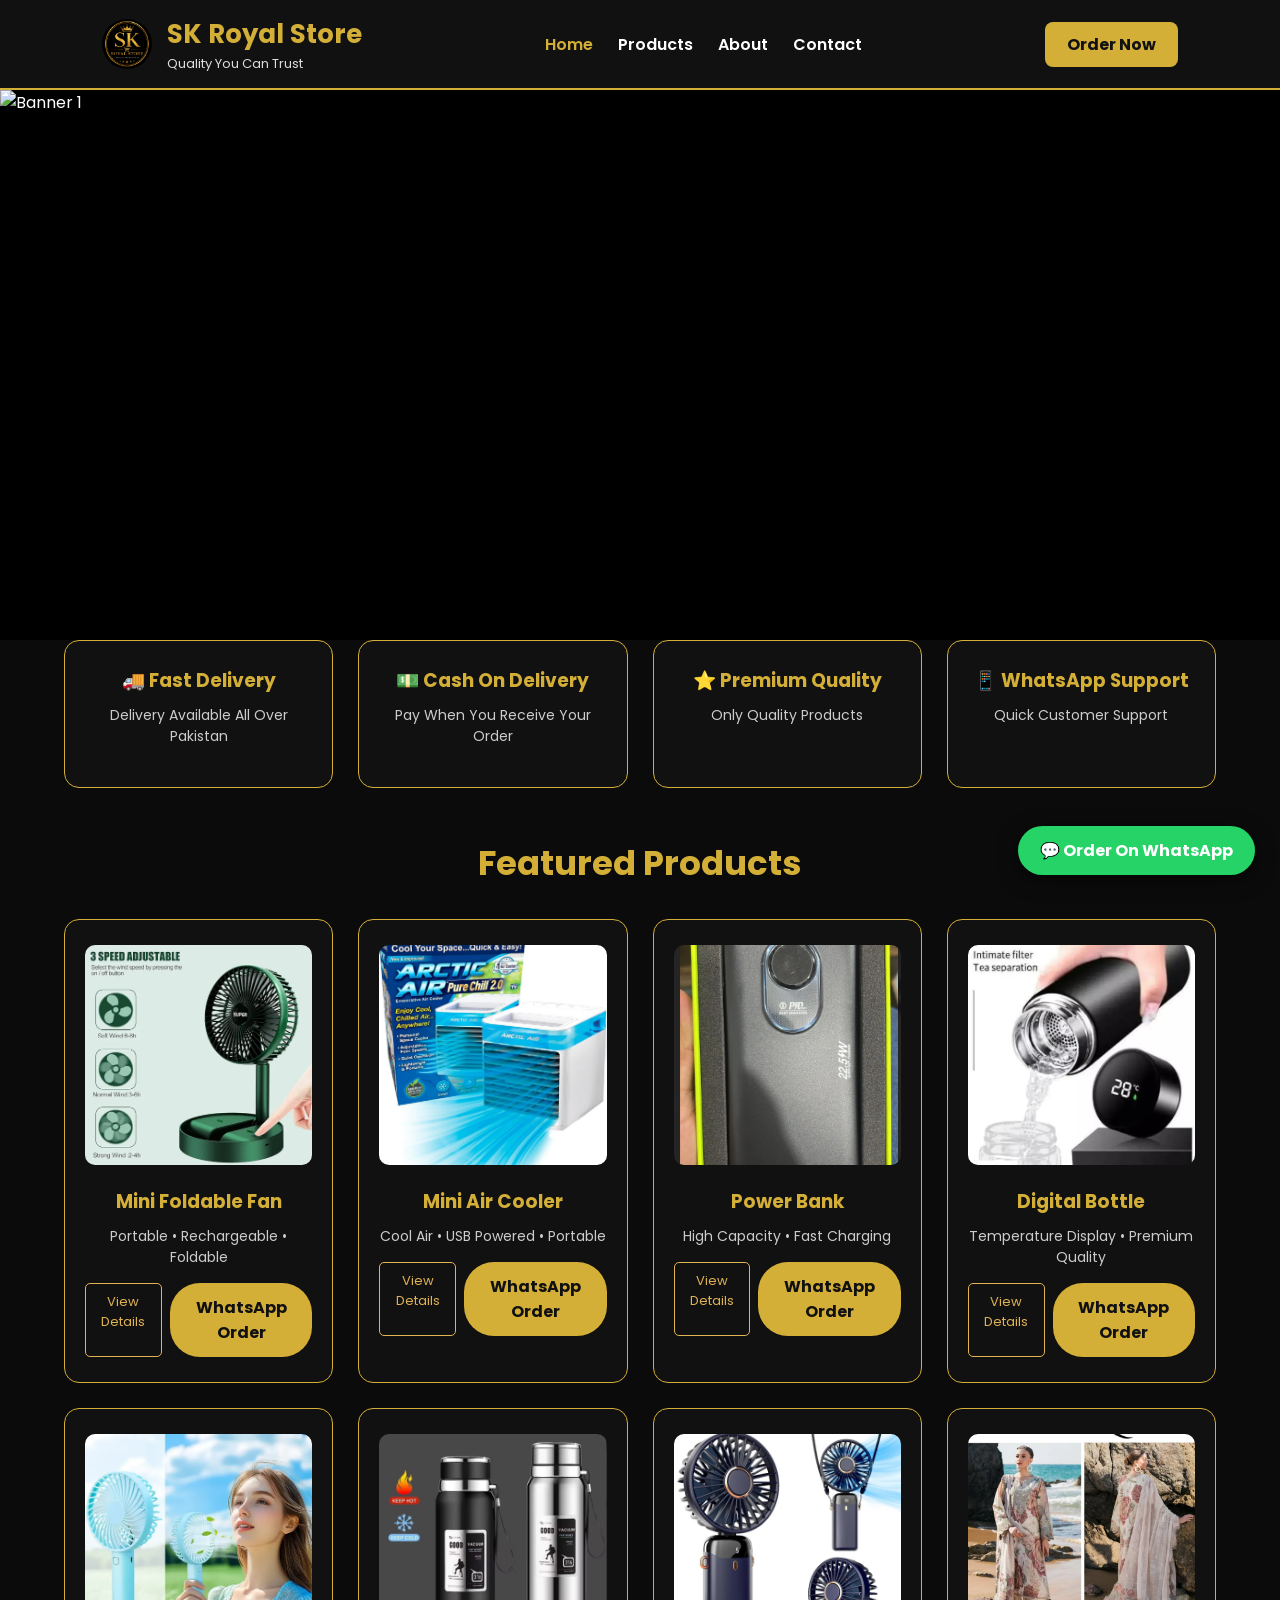
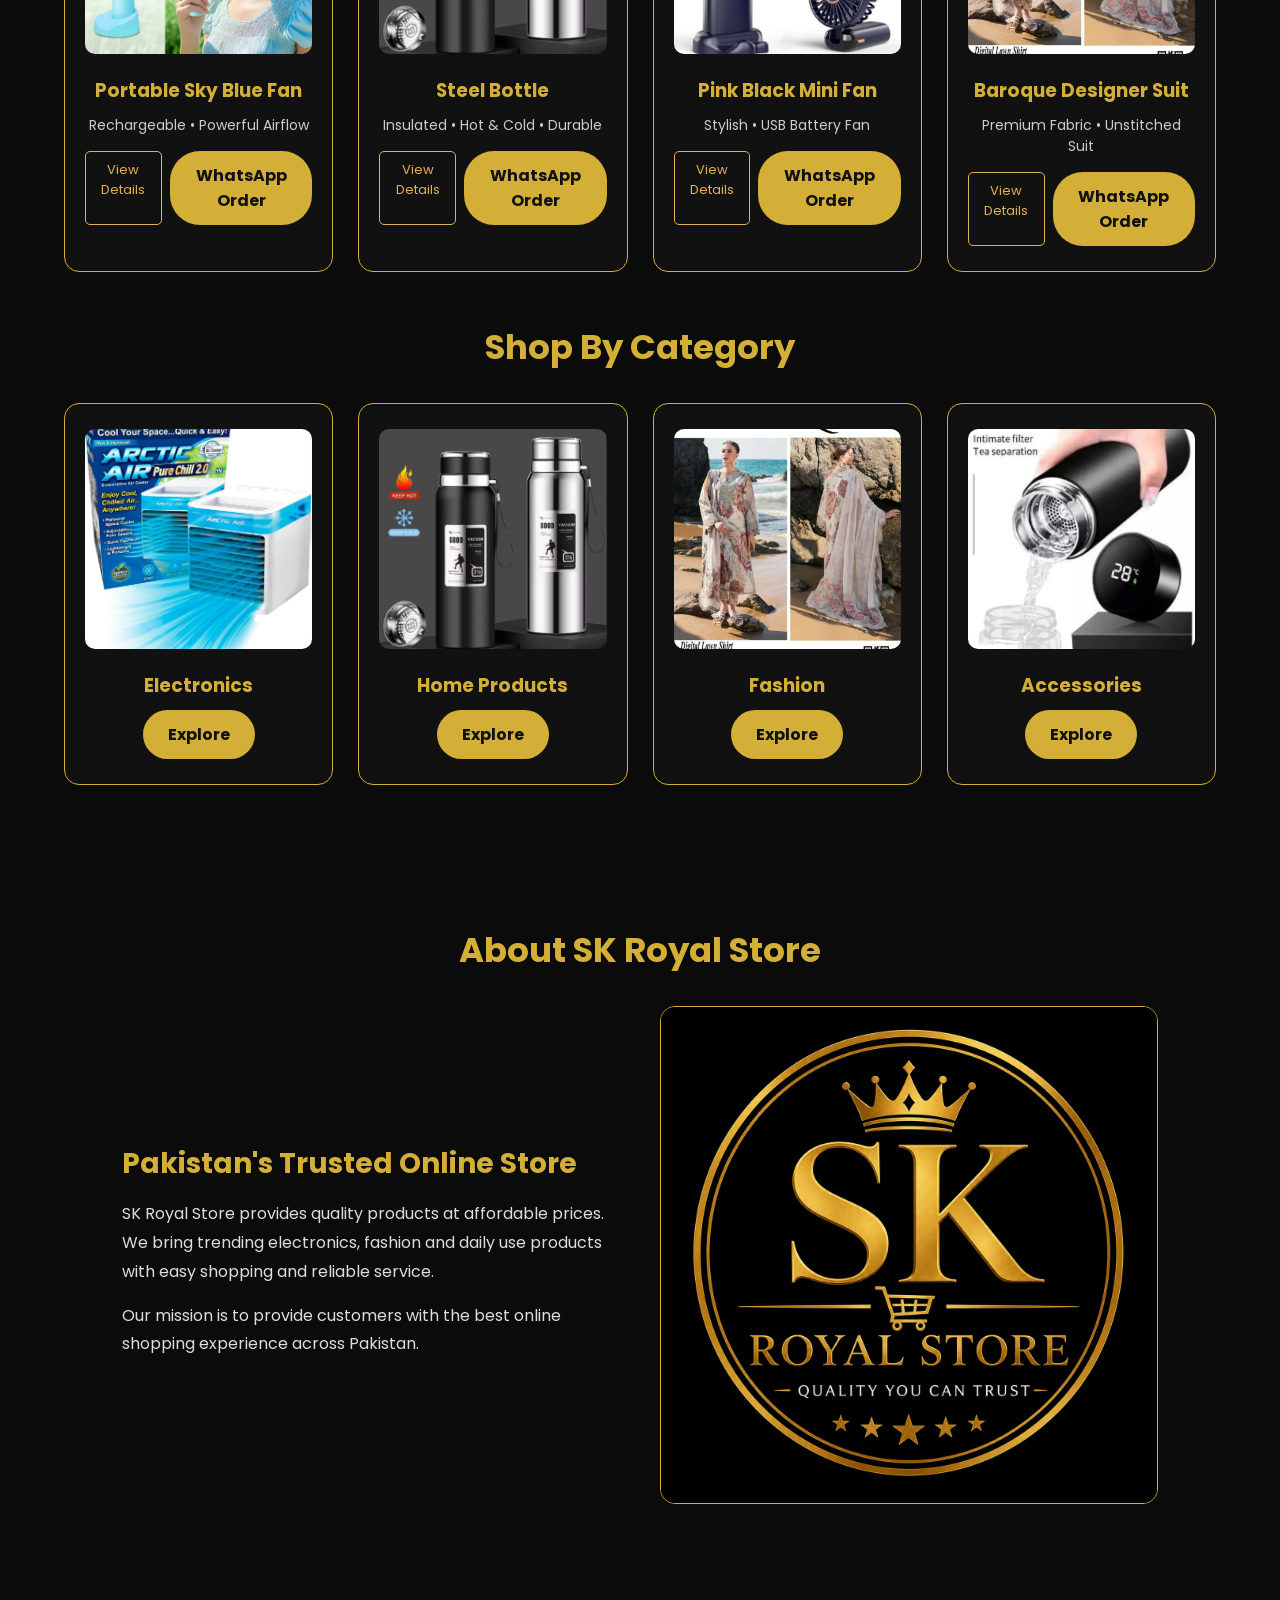
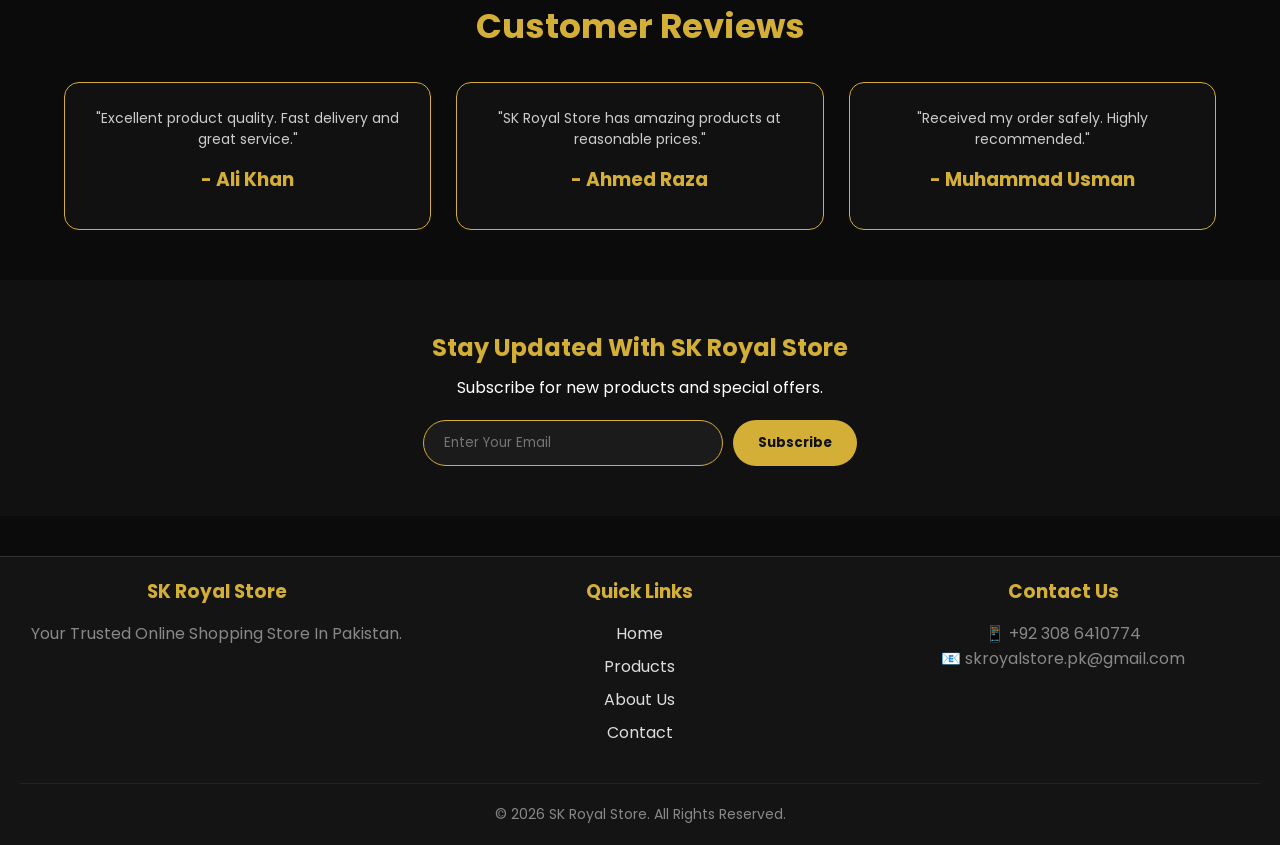
==== index.html @ 184c3d88 "Update index.html" ====
<!DOCTYPE html>
<html lang="en">
<head>
    <meta charset="UTF-8">
    <meta name="viewport" content="width=device-width, initial-scale=1.0">
    <title>SK Royal Store | Quality You Can Trust</title>
    <meta name="description" content="SK Royal Store - Premium Products in Pakistan">
    <link rel="stylesheet" href="style.css">
    <link rel="preconnect" href="https://fonts.googleapis.com">
    <link rel="preconnect" href="https://fonts.gstatic.com" crossorigin>
    <link href="https://fonts.googleapis.com/css2?family=Poppins:wght@300;400;500;600;700&display=swap" rel="stylesheet">
</head>
<body>

    <!-- HEADER -->
    <header class="header">
        <div class="logo">
            <img src="logo.png" alt="SK Royal Store Logo">
            <div>
                <h2>SK Royal Store</h2>
                <p>Quality You Can Trust</p>
            </div>
        </div>

        <nav class="navbar nav-links">
            <a href="index.html" class="active">Home</a>
            <a href="Products.html">Products</a>
            <a href="about.html">About</a>
            <a href="contact.html">Contact</a>
        </nav>

        <a href="https://wa.me/923086410774" class="order-btn" target="_blank">Order Now</a>
    </header>

    <!-- HERO SLIDER -->
    <section class="hero-slider">
        <div class="slides">
            <img src="banner1.png" class="slide active" alt="Banner 1">
            <img src="banner2.png" class="slide" alt="Banner 2">
            <img src="banner3.png" class="slide" alt="Banner 3">
            <img src="banner4.png" class="slide" alt="Banner 4">
            <img src="banner5.png" class="slide" alt="Banner 5">
        </div>
    </section>

    <!-- FEATURES -->
    <section class="features">
        <div class="feature-box">
            <h3>🚚 Fast Delivery</h3>
            <p>Delivery Available All Over Pakistan</p>
        </div>
        <div class="feature-box">
            <h3>💵 Cash On Delivery</h3>
            <p>Pay When You Receive Your Order</p>
        </div>
        <div class="feature-box">
            <h3>⭐ Premium Quality</h3>
            <p>Only Quality Products</p>
        </div>
        <div class="feature-box">
            <h3>📱 WhatsApp Support</h3>
            <p>Quick Customer Support</p>
        </div>
    </section>

    <!-- FEATURED PRODUCTS (8 PRODUCTS WITH DETAILS BUTTON) -->
    <section class="featured">
        <h2 class="section-title">Featured Products</h2>
        <div class="product-grid">
            
            <!-- Product 1 -->
            <div class="product-card">
                <img src="green-fan-1.png" alt="Mini Foldable Fan">
                <h3>Mini Foldable Fan</h3>
                <p>Portable • Rechargeable • Foldable</p>
                <div class="btn-group">
                    <a href="green-fan.html" class="detail-btn">View Details</a>
                    <a href="https://wa.me/923086410774?text=I%20want%20to%20order%20Mini%20Foldable%20Fan" class="gold-btn" target="_blank">WhatsApp Order</a>
                </div>
            </div>

            <!-- Product 2 -->
            <div class="product-card">
                <img src="aircooler-blue-1.png" alt="Mini Air Cooler">
                <h3>Mini Air Cooler</h3>
                <p>Cool Air • USB Powered • Portable</p>
                <div class="btn-group">
                    <a href="aircooler.html" class="detail-btn">View Details</a>
                    <a href="https://wa.me/923086410774?text=I%20want%20to%20order%20Mini%20Air%20Cooler" class="gold-btn" target="_blank">WhatsApp Order</a>
                </div>
            </div>

            <!-- Product 3 -->
            <div class="product-card">
                <img src="powerbank-1.png" alt="Fast Charging Power Bank">
                <h3>Power Bank</h3>
                <p>High Capacity • Fast Charging</p>
                <div class="btn-group">
                    <a href="powerbank.html" class="detail-btn">View Details</a>
                    <a href="https://wa.me/923086410774?text=I%20want%20to%20order%20Power%20Bank" class="gold-btn" target="_blank">WhatsApp Order</a>
                </div>
            </div>

            <!-- Product 4 -->
            <div class="product-card">
                <img src="digital-bottle-1.png" alt="Digital Temperature Bottle">
                <h3>Digital Bottle</h3>
                <p>Temperature Display • Premium Quality</p>
                <div class="btn-group">
                    <a href="digital-bottle.html" class="detail-btn">View Details</a>
                    <a href="https://wa.me/923086410774?text=I%20want%20to%20order%20Digital%20Bottle" class="gold-btn" target="_blank">WhatsApp Order</a>
                </div>
            </div>

            <!-- Product 5 -->
            <div class="product-card">
                <img src="sky-blue-fan-1.png" alt="Portable AC/DC Fan">
                <h3>Portable Sky Blue Fan</h3>
                <p>Rechargeable • Powerful Airflow</p>
                <div class="btn-group">
                    <a href="sky-blue-fan.html" class="detail-btn">View Details</a>
                    <a href="https://wa.me/923086410774?text=I%20want%20to%20order%20Sky%20Blue%20Fan" class="gold-btn" target="_blank">WhatsApp Order</a>
                </div>
            </div>

            <!-- Product 6 -->
            <div class="product-card">
                <img src="steel-bottle-1.png" alt="Stainless Steel Bottle">
                <h3>Steel Bottle</h3>
                <p>Insulated • Hot & Cold • Durable</p>
                <div class="btn-group">
                    <a href="steel-bottle.html" class="detail-btn">View Details</a>
                    <a href="https://wa.me/923086410774?text=I%20want%20to%20order%20Steel%20Bottle" class="gold-btn" target="_blank">WhatsApp Order</a>
                </div>
            </div>

            <!-- Product 7 -->
            <div class="product-card">
                <img src="pink-black-fan-1.png" alt="Desktop Mini Fan">
                <h3>Pink Black Mini Fan</h3>
                <p>Stylish • USB Battery Fan</p>
                <div class="btn-group">
                    <a href="pink-black-fan.html" class="detail-btn">View Details</a>
                    <a href="https://wa.me/923086410774?text=I%20want%20to%20order%20Pink%20Black%20Fan" class="gold-btn" target="_blank">WhatsApp Order</a>
                </div>
            </div>

            <!-- Product 8 -->
            <div class="product-card">
                <img src="baroque-suit-1.png" alt="Designer Ladies Suit">
                <h3>Baroque Designer Suit</h3>
                <p>Premium Fabric • Unstitched Suit</p>
                <div class="btn-group">
                    <a href="baroque-suit.html" class="detail-btn">View Details</a>
                    <a href="https://wa.me/923086410774?text=I%20want%20to%20order%20Baroque%20Suit" class="gold-btn" target="_blank">WhatsApp Order</a>
                </div>
            </div>

        </div>
    </section>

    <!-- SHOP BY CATEGORY -->
    <section class="categories">
        <h2 class="section-title">Shop By Category</h2>
        <div class="category-grid">
            <div class="category-card">
                <img src="aircooler-blue-1.png" alt="Electronics">
                <h3>Electronics</h3>
                <a href="Products.html" class="gold-btn">Explore</a>
            </div>
            <div class="category-card">
                <img src="steel-bottle-1.png" alt="Home Products">
                <h3>Home Products</h3>
                <a href="Products.html" class="gold-btn">Explore</a>
            </div>
            <div class="category-card">
                <img src="baroque-suit-1.png" alt="Fashion">
                <h3>Fashion</h3>
                <a href="Products.html" class="gold-btn">Explore</a>
            </div>
            <div class="category-card">
                <img src="digital-bottle-1.png" alt="Accessories">
                <h3>Accessories</h3>
                <a href="Products.html" class="gold-btn">Explore</a>
            </div>
        </div>
    </section>

    <!-- ABOUT SECTION WITH BANNER FIX -->
    <section class="about">
        <h2 class="section-title">About SK Royal Store</h2>
        <div class="about-content">
            <div class="about-text">
                <h3>Pakistan's Trusted Online Store</h3>
                <p>SK Royal Store provides quality products at affordable prices. We bring trending electronics, fashion and daily use products with easy shopping and reliable service.</p>
                <p>Our mission is to provide customers with the best online shopping experience across Pakistan.</p>
            </div>
            <div class="about-image">
                <img src="logo.png" alt="SK Royal Store logo">
            </div>
        </div>
    </section>

    <!-- CUSTOMER REVIEWS -->
    <section class="reviews">
        <h2 class="section-title">Customer Reviews</h2>
        <div class="review-grid">
            <div class="review-card">
                <p>"Excellent product quality. Fast delivery and great service."</p>
                <h3>- Ali Khan</h3>
            </div>
            <div class="review-card">
                <p>"SK Royal Store has amazing products at reasonable prices."</p>
                <h3>- Ahmed Raza</h3>
            </div>
            <div class="review-card">
                <p>"Received my order safely. Highly recommended."</p>
                <h3>- Muhammad Usman</h3>
            </div>
        </div>
    </section>

    <!-- NEWSLETTER -->
    <section class="newsletter">
        <h2>Stay Updated With SK Royal Store</h2>
        <p>Subscribe for new products and special offers.</p>
        <div class="subscribe-box">
            <input type="email" placeholder="Enter Your Email">
            <button class="gold-btn">Subscribe</button>
        </div>
    </section>

    <!-- FOOTER -->
    <footer class="footer">
        <div class="footer-content">
            <div>
                <h3>SK Royal Store</h3>
                <p>Your Trusted Online Shopping Store In Pakistan.</p>
            </div>
            <div>
                <h3>Quick Links</h3>
                <a href="index.html">Home</a>
                <a href="Products.html">Products</a>
                <a href="about.html">About Us</a>
                <a href="contact.html">Contact</a>
            </div>
            <div>
                <h3>Contact Us</h3>
                <p>📱 +92 308 6410774</p>
                <p>📧 skroyalstore.pk@gmail.com</p>
            </div>
        </div>
        <div class="copyright">
            <p>© 2026 SK Royal Store. All Rights Reserved.</p>
        </div>
    </footer>

    <!-- WHATSAPP BUTTON -->
    <a href="https://wa.me/923086410774" class="whatsapp-btn" target="_blank">💬 Order On WhatsApp</a>

    <script src="script.js"></script>
</body>
</html>
---- style.css ----
/* ===================================
   SK ROYAL STORE - PREMIUM BLACK & GOLD
=================================== */

* {
    margin: 0;
    padding: 0;
    box-sizing: border-box;
    font-family: 'Poppins', sans-serif;
}

html {
    scroll-behavior: smooth;
}

body {
    background: #0d0d0d;
    color: #fff;
}

/* HEADER */
.header {
    width: 100%;
    height: 90px;
    background: #111;
    display: flex;
    justify-content: space-between;
    align-items: center;
    padding: 0 8%;
    position: sticky;
    top: 0;
    z-index: 999;
    border-bottom: 2px solid #D4AF37;
}

.logo {
    display: flex;
    align-items: center;
    gap: 15px;
}

.logo img {
    width: 60px;
    height: 60px;
    border-radius: 50%;
    object-fit: cover;
}

.logo h2 {
    color: #D4AF37;
    font-size: 26px;
    margin: 0;
}

.logo p {
    color: #ddd;
    font-size: 13px;
    margin: 0;
}

.navbar {
    display: flex;
    gap: 25px;
}

.navbar a {
    color: #fff;
    text-decoration: none;
    font-weight: 600;
    transition: .3s;
}

.navbar a:hover,
.navbar a.active {
    color: #D4AF37;
}

.order-btn {
    background: #D4AF37;
    color: #111;
    text-decoration: none;
    padding: 10px 22px;
    border-radius: 8px;
    font-weight: bold;
    transition: .3s;
}

.order-btn:hover {
    background: #fff;
    transform: scale(1.05);
}

/* HERO SLIDER */
.hero-slider {
    width: 100%;
    position: relative;
    overflow: hidden;
    background: #000;
}

.slide {
    width: 100%;
    height: 550px;
    object-fit: cover;
    display: none;
    animation: fade 1s;
}

.slide.active {
    display: block;
}

@keyframes fade {
    from { opacity: 0.4; }
    to { opacity: 1; }
}

.hero-overlay {
    position: absolute;
    top: 50%;
    left: 50%;
    transform: translate(-50%, -50%);
    text-align: center;
    background: rgba(0, 0, 0, 0.65);
    padding: 30px 40px;
    border-radius: 15px;
    border: 1px solid #D4AF37;
    width: 80%;
    max-width: 700px;
}

.hero-overlay h1 {
    color: #D4AF37;
    font-size: 42px;
    margin-bottom: 5px;
}

.hero-overlay h2 {
    font-size: 24px;
    color: #fff;
}

.hero-overlay p {
    color: #ddd;
    margin: 15px 0 25px;
    font-size: 16px;
}

.hero-buttons {
    display: flex;
    gap: 15px;
    justify-content: center;
}

.dark-btn {
    background: #222;
    color: #fff;
    padding: 12px 25px;
    border-radius: 30px;
    text-decoration: none;
    font-weight: bold;
    border: 1px solid #D4AF37;
    transition: 0.3s;
}

.dark-btn:hover {
    background: #D4AF37;
    color: #111;
}

/* BUTTONS & TITLES */
.gold-btn {
    display: inline-block;
    background: #D4AF37;
    color: #111;
    padding: 12px 25px;
    border-radius: 30px;
    text-decoration: none;
    font-weight: bold;
    transition: 0.3s;
    border: none;
    cursor: pointer;
}

.gold-btn:hover {
    background: #fff;
    color: #000;
}

.section-title {
    text-align: center;
    font-size: 34px;
    margin: 50px 0 30px;
    color: #D4AF37;
}

/* GRIDS & CARDS */
.features,
.product-grid,
.category-grid,
.review-grid {
    width: 90%;
    max-width: 1200px;
    margin: 0 auto 50px;
    display: grid;
    grid-template-columns: repeat(auto-fit, minmax(240px, 1fr));
    gap: 25px;
}

.feature-box,
.product-card,
.category-card,
.review-card {
    background: #111;
    border: 1px solid #D4AF37;
    border-radius: 15px;
    padding: 25px 20px;
    text-align: center;
    transition: 0.3s;
}

.feature-box:hover,
.product-card:hover,
.category-card:hover,
.review-card:hover {
    transform: translateY(-8px);
    box-shadow: 0 0 20px rgba(212, 175, 55, 0.3);
}

.product-card img,
.category-card img {
    width: 100%;
    height: 220px;
    object-fit: cover;
    border-radius: 10px;
    margin-bottom: 15px;
}

.feature-box h3,
.product-card h3,
.category-card h3,
.review-card h3 {
    color: #D4AF37;
    margin-bottom: 10px;
}

.feature-box p,
.product-card p,
.review-card p {
    color: #ccc;
    font-size: 14px;
    margin-bottom: 15px;
}

/* ABOUT SECTION */
.about {
    padding: 40px 5%;
}

.about-content {
    display: flex;
    align-items: center;
    gap: 40px;
    flex-wrap: wrap;
    width: 90%;
    max-width: 1200px;
    margin: auto;
}

.about-text {
    flex: 1;
    min-width: 300px;
}

.about-text h3 {
    color: #D4AF37;
    font-size: 28px;
    margin-bottom: 15px;
}

.about-text p {
    color: #ddd;
    line-height: 1.8;
    margin-bottom: 15px;
}

.about-image {
    flex: 1;
    min-width: 300px;
}

.about-image img {
    width: 100%;
    border-radius: 15px;
    border: 1px solid #D4AF37;
}

/* NEWSLETTER */
.newsletter {
    text-align: center;
    padding: 50px 20px;
    background: #111;
    margin-top: 40px;
}

.newsletter h2 {
    color: #D4AF37;
    margin-bottom: 10px;
}

.subscribe-box {
    display: flex;
    justify-content: center;
    gap: 10px;
    margin-top: 20px;
    flex-wrap: wrap;
}

.subscribe-box input {
    padding: 12px 20px;
    width: 300px;
    border-radius: 30px;
    border: 1px solid #D4AF37;
    background: #1b1b1b;
    color: #fff;
    outline: none;
}

/* FOOTER */
.footer {
    background: #050505;
    color: white;
    padding: 40px 8% 20px;
    border-top: 1px solid #222;
}

.footer-content {
    display: grid;
    grid-template-columns: repeat(auto-fit, minmax(220px, 1fr));
    gap: 30px;
}

.footer h3 {
    color: #D4AF37;
    margin-bottom: 15px;
}

.footer a {
    display: block;
    color: #ddd;
    text-decoration: none;
    margin: 8px 0;
    transition: 0.3s;
}

.footer a:hover {
    color: #D4AF37;
}

.copyright {
    text-align: center;
    margin-top: 30px;
    border-top: 1px solid #222;
    padding-top: 20px;
    color: #888;
    font-size: 14px;
}

/* WHATSAPP BUTTON */
.whatsapp-btn {
    position: fixed;
    right: 25px;
    bottom: 25px;
    background: #25D366;
    color: white;
    padding: 12px 22px;
    border-radius: 50px;
    text-decoration: none;
    font-weight: bold;
    box-shadow: 0 5px 20px rgba(0,0,0,0.5);
    z-index: 1000;
    transition: 0.3s;
}

.whatsapp-btn:hover {
    transform: scale(1.05);
}

/* MOBILE RESPONSIVE */
@media(max-width: 768px) {
    .header {
        flex-direction: column;
        height: auto;
        padding: 15px;
        gap: 15px;
    }
    .slide {
        height: 350px;
    }
    .hero-overlay {
        width: 90%;
        padding: 20px;
    }
    .hero-overlay h1 {
        font-size: 28px;
    }
    .hero-overlay h2 {
        font-size: 18px;
    }
}.btn-group {
    display: flex;
    gap: 8px;
    justify-content: center;
    margin-top: 10px;
}

.detail-btn {
    background: transparent;
    color: #dfb253;
    border: 1px solid #dfb253;
    padding: 8px 12px;
    border-radius: 5px;
    font-size: 13px;
    text-decoration: none;
    transition: 0.3s;
}

.detail-btn:hover {
    background: #dfb253;
    color: #000;
}/* =========================================
   HEADER & LOGO FIX
   ========================================= */
.logo img {
    width: 50px;
    height: 50px;
    object-fit: contain;
}

/* =========================================
   PAGE BANNER
   ========================================= */
.page-title {
    background: #111;
    text-align: center;
    padding: 30px 20px;
    border-bottom: 2px solid #dfb253;
}
.page-title h1 {
    color: #dfb253;
    font-size: 28px;
    margin-bottom: 5px;
}
.page-title p {
    color: #ccc;
    font-size: 14px;
}

/* =========================================
   ABOUT PAGE DESIGN
   ========================================= */
.about-hero {
    display: flex;
    flex-wrap: wrap;
    align-items: center;
    gap: 30px;
    max-width: 1100px;
    margin: 40px auto;
    padding: 0 20px;
}
.about-hero-text {
    flex: 1;
    min-width: 280px;
}
.about-hero-text h2 {
    color: #dfb253;
    font-size: 24px;
    margin-bottom: 12px;
}
.about-hero-text p {
    color: #ddd;
    line-height: 1.6;
    margin-bottom: 10px;
    font-size: 14px;
}
.about-hero-img {
    flex: 1;
    min-width: 280px;
}
.about-hero-img img {
    width: 100%;
    border-radius: 8px;
    border: 1px solid #dfb253;
}

.our-values {
    max-width: 1100px;
    margin: 40px auto;
    padding: 0 20px;
}
.values-grid {
    display: grid;
    grid-template-columns: repeat(auto-fit, minmax(220px, 1fr));
    gap: 20px;
    margin-top: 25px;
}
.value-card {
    background: #141414;
    border: 1px solid #333;
    padding: 20px;
    border-radius: 8px;
    text-align: center;
    transition: 0.3s;
}
.value-card:hover {
    border-color: #dfb253;
    transform: translateY(-4px);
}
.value-card .icon {
    font-size: 28px;
    display: block;
    margin-bottom: 8px;
}
.value-card h3 {
    color: #dfb253;
    margin-bottom: 8px;
    font-size: 18px;
}
.value-card p {
    color: #bbb;
    font-size: 13px;
    line-height: 1.5;
}

/* =========================================
   CONTACT PAGE DESIGN
   ========================================= */
.contact-container {
    display: flex;
    flex-wrap: wrap;
    gap: 30px;
    max-width: 1100px;
    margin: 40px auto;
    padding: 0 20px;
}
.contact-info, .contact-form-card {
    flex: 1;
    min-width: 280px;
    background: #141414;
    border: 1px solid #282828;
    padding: 25px;
    border-radius: 10px;
}
.contact-info h2, .contact-form-card h2 {
    color: #dfb253;
    margin-bottom: 12px;
    font-size: 20px;
}
.contact-info > p {
    color: #aaa;
    margin-bottom: 20px;
    font-size: 13px;
}
.info-item {
    display: flex;
    align-items: center;
    gap: 15px;
    margin-bottom: 18px;
}
.info-icon {
    background: #222;
    border: 1px solid #dfb253;
    width: 40px;
    height: 40px;
    border-radius: 50%;
    display: flex;
    align-items: center;
    justify-content: center;
    font-size: 18px;
}
.info-item h4 {
    color: #fff;
    font-size: 14px;
    margin-bottom: 2px;
}
.info-item p {
    color: #bbb;
    font-size: 13px;
}

.form-group {
    margin-bottom: 15px;
}
.form-group label {
    display: block;
    color: #ddd;
    font-size: 13px;
    margin-bottom: 5px;
}
.form-group input, .form-group textarea {
    width: 100%;
    padding: 10px;
    background: #080808;
    border: 1px solid #333;
    border-radius: 5px;
    color: #fff;
    box-sizing: border-box;
}
.form-group input:focus, .form-group textarea:focus {
    outline: none;
    border-color: #dfb253;
}
.btn-block {
    width: 100%;
    padding: 10px;
    font-size: 14px;
    cursor: pointer;
    background: #dfb253;
    color: #000;
    font-weight: 600;
    border: none;
    border-radius: 5px;
}/* ==========================================
   GLOBAL & HEADER FIX
   ========================================== */
body {
    background-color: #0b0b0b;
    color: #ffffff;
    font-family: 'Poppins', sans-serif;
    margin: 0;
    padding: 0;
}

.logo img {
    max-width: 50px !important;
    height: auto;
}

/* ==========================================
   PAGE BANNER & CARDS DESIGN
   ========================================== */
.page-title {
    background: #141414;
    text-align: center;
    padding: 35px 20px;
    border-bottom: 2px solid #dfb253;
}

.page-title h1 {
    color: #dfb253 !important;
    font-size: 28px;
    margin-bottom: 8px;
}

.page-title p {
    color: #cccccc;
    font-size: 14px;
}

/* ABOUT PAGE */
.about-hero {
    display: flex;
    flex-wrap: wrap;
    align-items: center;
    gap: 30px;
    max-width: 1000px;
    margin: 40px auto;
    padding: 0 20px;
}

.about-hero-text {
    flex: 1;
    min-width: 280px;
}

.about-hero-text h2 {
    color: #dfb253;
    font-size: 24px;
}

.about-hero-img {
    flex: 1;
    min-width: 280px;
}

.about-hero-img img {
    width: 100%;
    border-radius: 8px;
    border: 1px solid #dfb253;
}

.values-grid {
    display: grid;
    grid-template-columns: repeat(auto-fit, minmax(200px, 1fr));
    gap: 20px;
    max-width: 1000px;
    margin: 40px auto;
    padding: 0 20px;
}

.value-card {
    background: #181818;
    border: 1px solid #333;
    padding: 20px;
    border-radius: 8px;
    text-align: center;
}

.value-card h3 {
    color: #dfb253;
}

/* CONTACT PAGE */
.contact-container {
    display: flex;
    flex-wrap: wrap;
    gap: 30px;
    max-width: 1000px;
    margin: 40px auto;
    padding: 0 20px;
}

.contact-info, .contact-form-card {
    flex: 1;
    min-width: 280px;
    background: #181818;
    border: 1px solid #333;
    padding: 25px;
    border-radius: 8px;
}

.contact-info h2, .contact-form-card h2 {
    color: #dfb253;
}

.info-item {
    display: flex;
    align-items: center;
    gap: 15px;
    margin-bottom: 15px;
}

.info-icon {
    background: #222;
    border: 1px solid #dfb253;
    width: 40px;
    height: 40px;
    border-radius: 50%;
    display: flex;
    align-items: center;
    justify-content: center;
}

.form-group {
    margin-bottom: 15px;
}

.form-group label {
    display: block;
    margin-bottom: 5px;
    color: #ccc;
}

.form-group input, .form-group textarea {
    width: 100%;
    padding: 10px;
    background: #0d0d0d;
    border: 1px solid #333;
    color: #fff;
    border-radius: 4px;
    box-sizing: border-box;
}

.btn-block {
    width: 100%;
    padding: 12px;
    background: #dfb253;
    color: #000;
    font-weight: bold;
    border: none;
    border-radius: 4px;
    cursor: pointer;
}

.footer {
    text-align: center;
    padding: 20px;
    background: #141414;
    border-top: 1px solid #333;
    margin-top: 40px;
    color: #888;
}/* ==========================================
   GLOBAL & HEADER FIX
   ========================================== */
body {
    background-color: #0b0b0b;
    color: #ffffff;
    font-family: 'Poppins', sans-serif;
    margin: 0;
    padding: 0;
}

.logo img {
    max-width: 50px !important;
    height: auto;
}

/* ==========================================
   PAGE BANNER & CARDS DESIGN
   ========================================== */
.page-title {
    background: #141414;
    text-align: center;
    padding: 35px 20px;
    border-bottom: 2px solid #dfb253;
}

.page-title h1 {
    color: #dfb253 !important;
    font-size: 28px;
    margin-bottom: 8px;
}

.page-title p {
    color: #cccccc;
    font-size: 14px;
}

/* ABOUT PAGE */
.about-hero {
    display: flex;
    flex-wrap: wrap;
    align-items: center;
    gap: 30px;
    max-width: 1000px;
    margin: 40px auto;
    padding: 0 20px;
}

.about-hero-text {
    flex: 1;
    min-width: 280px;
}

.about-hero-text h2 {
    color: #dfb253;
    font-size: 24px;
}

.about-hero-img {
    flex: 1;
    min-width: 280px;
}

.about-hero-img img {
    width: 100%;
    border-radius: 8px;
    border: 1px solid #dfb253;
}

.values-grid {
    display: grid;
    grid-template-columns: repeat(auto-fit, minmax(200px, 1fr));
    gap: 20px;
    max-width: 1000px;
    margin: 40px auto;
    padding: 0 20px;
}

.value-card {
    background: #181818;
    border: 1px solid #333;
    padding: 20px;
    border-radius: 8px;
    text-align: center;
}

.value-card h3 {
    color: #dfb253;
}

/* CONTACT PAGE */
.contact-container {
    display: flex;
    flex-wrap: wrap;
    gap: 30px;
    max-width: 1000px;
    margin: 40px auto;
    padding: 0 20px;
}

.contact-info, .contact-form-card {
    flex: 1;
    min-width: 280px;
    background: #181818;
    border: 1px solid #333;
    padding: 25px;
    border-radius: 8px;
}

.contact-info h2, .contact-form-card h2 {
    color: #dfb253;
}

.info-item {
    display: flex;
    align-items: center;
    gap: 15px;
    margin-bottom: 15px;
}

.info-icon {
    background: #222;
    border: 1px solid #dfb253;
    width: 40px;
    height: 40px;
    border-radius: 50%;
    display: flex;
    align-items: center;
    justify-content: center;
}

.form-group {
    margin-bottom: 15px;
}

.form-group label {
    display: block;
    margin-bottom: 5px;
    color: #ccc;
}

.form-group input, .form-group textarea {
    width: 100%;
    padding: 10px;
    background: #0d0d0d;
    border: 1px solid #333;
    color: #fff;
    border-radius: 4px;
    box-sizing: border-box;
}

.btn-block {
    width: 100%;
    padding: 12px;
    background: #dfb253;
    color: #000;
    font-weight: bold;
    border: none;
    border-radius: 4px;
    cursor: pointer;
}

.footer {
    text-align: center;
    padding: 20px;
    background: #141414;
    border-top: 1px solid #333;
    margin-top: 40px;
    color: #888;
}
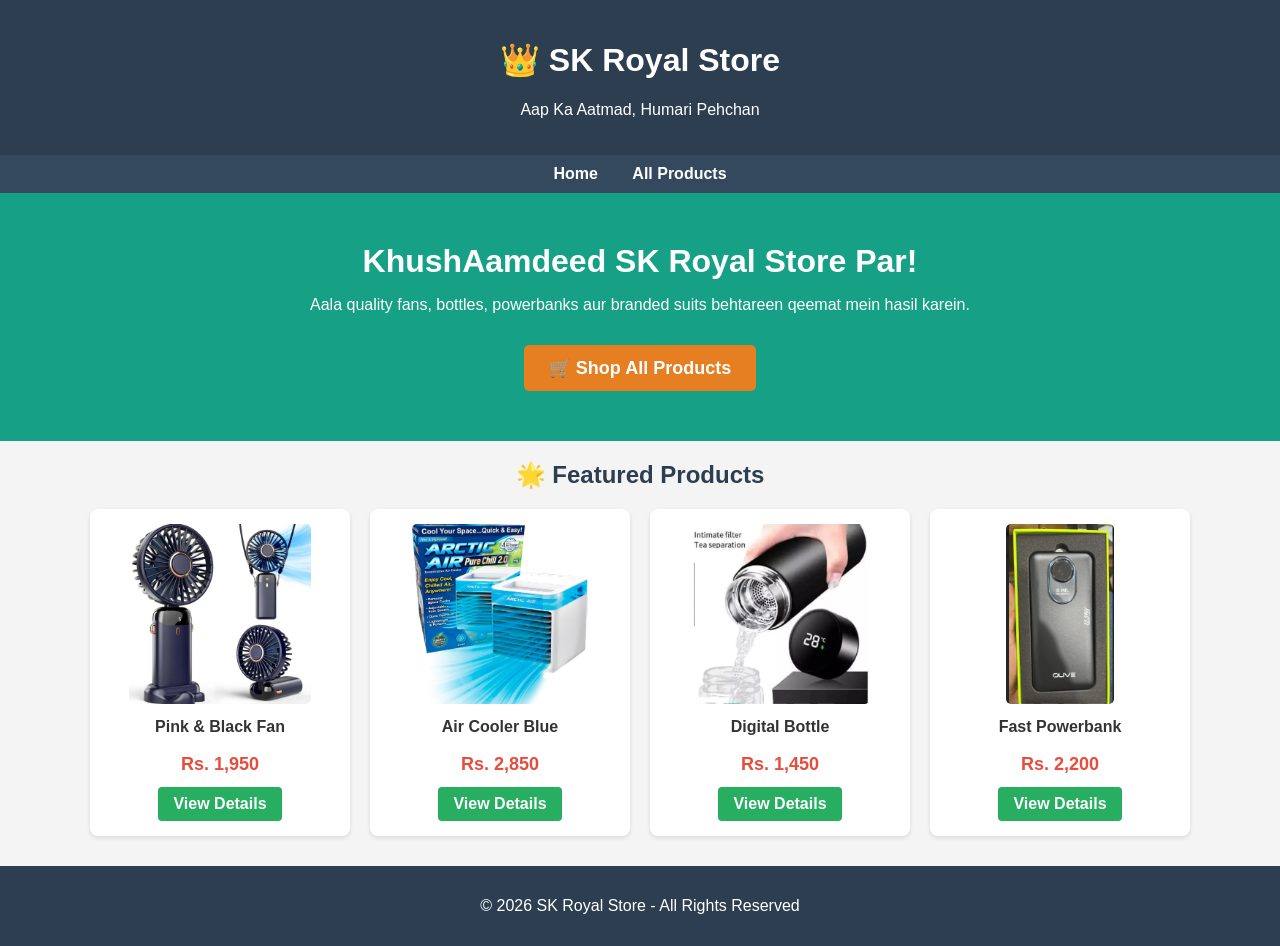
==== commit 048e44c5: "Update index.html" ====
--- a/index.html
+++ b/index.html
@@ -1,263 +1,88 @@
 <!DOCTYPE html>
-<html lang="en">
+<html lang="ur">
 <head>
     <meta charset="UTF-8">
     <meta name="viewport" content="width=device-width, initial-scale=1.0">
-    <title>SK Royal Store | Quality You Can Trust</title>
-    <meta name="description" content="SK Royal Store - Premium Products in Pakistan">
-    <link rel="stylesheet" href="style.css">
-    <link rel="preconnect" href="https://fonts.googleapis.com">
-    <link rel="preconnect" href="https://fonts.gstatic.com" crossorigin>
-    <link href="https://fonts.googleapis.com/css2?family=Poppins:wght@300;400;500;600;700&display=swap" rel="stylesheet">
+    <title>SK Royal Store - Home</title>
+    <style>
+        body { font-family: Arial, sans-serif; margin: 0; padding: 0; background-color: #f4f4f4; color: #333; }
+        header { background-color: #2c3e50; color: white; padding: 20px; text-align: center; }
+        nav { background-color: #34495e; padding: 10px; text-align: center; }
+        nav a { color: white; margin: 0 15px; text-decoration: none; font-weight: bold; }
+        .hero { background: #16a085; color: white; padding: 50px 20px; text-align: center; }
+        .hero h1 { margin: 0 0 10px 0; }
+        .hero-btn { background: #e67e22; color: white; padding: 12px 25px; text-decoration: none; border-radius: 5px; font-size: 18px; font-weight: bold; display: inline-block; margin-top: 15px; }
+        .container { max-width: 1100px; margin: 20px auto; padding: 0 15px; }
+        .section-title { text-align: center; margin-bottom: 20px; color: #2c3e50; }
+        .product-grid { display: grid; grid-template-columns: repeat(auto-fit, minmax(220px, 1fr)); gap: 20px; }
+        .product-card { background: white; border-radius: 8px; padding: 15px; text-align: center; box-shadow: 0 2px 5px rgba(0,0,0,0.1); }
+        .product-card img { max-width: 100%; height: 180px; object-fit: contain; border-radius: 5px; }
+        .product-card h3 { font-size: 16px; margin: 10px 0 5px 0; }
+        .price { color: #e74c3c; font-weight: bold; font-size: 18px; margin-bottom: 12px; }
+        .btn-link { background: #27ae60; color: white; text-decoration: none; padding: 8px 15px; border-radius: 4px; display: inline-block; font-weight: bold; }
+        footer { background-color: #2c3e50; color: white; text-align: center; padding: 15px; margin-top: 30px; }
+    </style>
 </head>
 <body>
 
-    <!-- HEADER -->
-    <header class="header">
-        <div class="logo">
-            <img src="logo.png" alt="SK Royal Store Logo">
-            <div>
-                <h2>SK Royal Store</h2>
-                <p>Quality You Can Trust</p>
-            </div>
+<header>
+    <h1>👑 SK Royal Store</h1>
+    <p>Aap Ka Aatmad, Humari Pehchan</p>
+</header>
+
+<nav>
+    <a href="index.html">Home</a>
+    <a href="product.html">All Products</a>
+</nav>
+
+<div class="hero">
+    <h1>KhushAamdeed SK Royal Store Par!</h1>
+    <p>Aala quality fans, bottles, powerbanks aur branded suits behtareen qeemat mein hasil karein.</p>
+    <a href="product.html" class="hero-btn">🛒 Shop All Products</a>
+</div>
+
+<div class="container">
+    <h2 class="section-title">🌟 Featured Products</h2>
+    <div class="product-grid">
+
+        <!-- Pink Fan -->
+        <div class="product-card">
+            <img src="pink-black-fan-1.png" alt="Pink Black Fan">
+            <h3>Pink & Black Fan</h3>
+            <p class="price">Rs. 1,950</p>
+            <a href="pink-black-fan.html" class="btn-link">View Details</a>
         </div>
 
-        <nav class="navbar nav-links">
-            <a href="index.html" class="active">Home</a>
-            <a href="Products.html">Products</a>
-            <a href="about.html">About</a>
-            <a href="contact.html">Contact</a>
-        </nav>
+        <!-- Air Cooler Blue -->
+        <div class="product-card">
+            <img src="aircooler-blue-1.png" alt="Air Cooler">
+            <h3>Air Cooler Blue</h3>
+            <p class="price">Rs. 2,850</p>
+            <a href="aircooler-blue.html" class="btn-link">View Details</a>
+        </div>
 
-        <a href="https://wa.me/923086410774" class="order-btn" target="_blank">Order Now</a>
-    </header>
+        <!-- Digital Bottle -->
+        <div class="product-card">
+            <img src="digital-bottle-1.png" alt="Digital Bottle">
+            <h3>Digital Bottle</h3>
+            <p class="price">Rs. 1,450</p>
+            <a href="digital-bottle.html" class="btn-link">View Details</a>
+        </div>
 
-    <!-- HERO SLIDER -->
-    <section class="hero-slider">
-        <div class="slides">
-            <img src="banner1.png" class="slide active" alt="Banner 1">
-            <img src="banner2.png" class="slide" alt="Banner 2">
-            <img src="banner3.png" class="slide" alt="Banner 3">
-            <img src="banner4.png" class="slide" alt="Banner 4">
-            <img src="banner5.png" class="slide" alt="Banner 5">
+        <!-- Powerbank -->
+        <div class="product-card">
+            <img src="powerbank-1.png" alt="Powerbank">
+            <h3>Fast Powerbank</h3>
+            <p class="price">Rs. 2,200</p>
+            <a href="powerbank.html" class="btn-link">View Details</a>
         </div>
-    </section>
 
-    <!-- FEATURES -->
-    <section class="features">
-        <div class="feature-box">
-            <h3>🚚 Fast Delivery</h3>
-            <p>Delivery Available All Over Pakistan</p>
-        </div>
-        <div class="feature-box">
-            <h3>💵 Cash On Delivery</h3>
-            <p>Pay When You Receive Your Order</p>
-        </div>
-        <div class="feature-box">
-            <h3>⭐ Premium Quality</h3>
-            <p>Only Quality Products</p>
-        </div>
-        <div class="feature-box">
-            <h3>📱 WhatsApp Support</h3>
-            <p>Quick Customer Support</p>
-        </div>
-    </section>
+    </div>
+</div>
 
-    <!-- FEATURED PRODUCTS (8 PRODUCTS WITH DETAILS BUTTON) -->
-    <section class="featured">
-        <h2 class="section-title">Featured Products</h2>
-        <div class="product-grid">
-            
-            <!-- Product 1 -->
-            <div class="product-card">
-                <img src="green-fan-1.png" alt="Mini Foldable Fan">
-                <h3>Mini Foldable Fan</h3>
-                <p>Portable • Rechargeable • Foldable</p>
-                <div class="btn-group">
-                    <a href="green-fan.html" class="detail-btn">View Details</a>
-                    <a href="https://wa.me/923086410774?text=I%20want%20to%20order%20Mini%20Foldable%20Fan" class="gold-btn" target="_blank">WhatsApp Order</a>
-                </div>
-            </div>
+<footer>
+    <p>&copy; 2026 SK Royal Store - All Rights Reserved</p>
+</footer>
 
-            <!-- Product 2 -->
-            <div class="product-card">
-                <img src="aircooler-blue-1.png" alt="Mini Air Cooler">
-                <h3>Mini Air Cooler</h3>
-                <p>Cool Air • USB Powered • Portable</p>
-                <div class="btn-group">
-                    <a href="aircooler.html" class="detail-btn">View Details</a>
-                    <a href="https://wa.me/923086410774?text=I%20want%20to%20order%20Mini%20Air%20Cooler" class="gold-btn" target="_blank">WhatsApp Order</a>
-                </div>
-            </div>
-
-            <!-- Product 3 -->
-            <div class="product-card">
-                <img src="powerbank-1.png" alt="Fast Charging Power Bank">
-                <h3>Power Bank</h3>
-                <p>High Capacity • Fast Charging</p>
-                <div class="btn-group">
-                    <a href="powerbank.html" class="detail-btn">View Details</a>
-                    <a href="https://wa.me/923086410774?text=I%20want%20to%20order%20Power%20Bank" class="gold-btn" target="_blank">WhatsApp Order</a>
-                </div>
-            </div>
-
-            <!-- Product 4 -->
-            <div class="product-card">
-                <img src="digital-bottle-1.png" alt="Digital Temperature Bottle">
-                <h3>Digital Bottle</h3>
-                <p>Temperature Display • Premium Quality</p>
-                <div class="btn-group">
-                    <a href="digital-bottle.html" class="detail-btn">View Details</a>
-                    <a href="https://wa.me/923086410774?text=I%20want%20to%20order%20Digital%20Bottle" class="gold-btn" target="_blank">WhatsApp Order</a>
-                </div>
-            </div>
-
-            <!-- Product 5 -->
-            <div class="product-card">
-                <img src="sky-blue-fan-1.png" alt="Portable AC/DC Fan">
-                <h3>Portable Sky Blue Fan</h3>
-                <p>Rechargeable • Powerful Airflow</p>
-                <div class="btn-group">
-                    <a href="sky-blue-fan.html" class="detail-btn">View Details</a>
-                    <a href="https://wa.me/923086410774?text=I%20want%20to%20order%20Sky%20Blue%20Fan" class="gold-btn" target="_blank">WhatsApp Order</a>
-                </div>
-            </div>
-
-            <!-- Product 6 -->
-            <div class="product-card">
-                <img src="steel-bottle-1.png" alt="Stainless Steel Bottle">
-                <h3>Steel Bottle</h3>
-                <p>Insulated • Hot & Cold • Durable</p>
-                <div class="btn-group">
-                    <a href="steel-bottle.html" class="detail-btn">View Details</a>
-                    <a href="https://wa.me/923086410774?text=I%20want%20to%20order%20Steel%20Bottle" class="gold-btn" target="_blank">WhatsApp Order</a>
-                </div>
-            </div>
-
-            <!-- Product 7 -->
-            <div class="product-card">
-                <img src="pink-black-fan-1.png" alt="Desktop Mini Fan">
-                <h3>Pink Black Mini Fan</h3>
-                <p>Stylish • USB Battery Fan</p>
-                <div class="btn-group">
-                    <a href="pink-black-fan.html" class="detail-btn">View Details</a>
-                    <a href="https://wa.me/923086410774?text=I%20want%20to%20order%20Pink%20Black%20Fan" class="gold-btn" target="_blank">WhatsApp Order</a>
-                </div>
-            </div>
-
-            <!-- Product 8 -->
-            <div class="product-card">
-                <img src="baroque-suit-1.png" alt="Designer Ladies Suit">
-                <h3>Baroque Designer Suit</h3>
-                <p>Premium Fabric • Unstitched Suit</p>
-                <div class="btn-group">
-                    <a href="baroque-suit.html" class="detail-btn">View Details</a>
-                    <a href="https://wa.me/923086410774?text=I%20want%20to%20order%20Baroque%20Suit" class="gold-btn" target="_blank">WhatsApp Order</a>
-                </div>
-            </div>
-
-        </div>
-    </section>
-
-    <!-- SHOP BY CATEGORY -->
-    <section class="categories">
-        <h2 class="section-title">Shop By Category</h2>
-        <div class="category-grid">
-            <div class="category-card">
-                <img src="aircooler-blue-1.png" alt="Electronics">
-                <h3>Electronics</h3>
-                <a href="Products.html" class="gold-btn">Explore</a>
-            </div>
-            <div class="category-card">
-                <img src="steel-bottle-1.png" alt="Home Products">
-                <h3>Home Products</h3>
-                <a href="Products.html" class="gold-btn">Explore</a>
-            </div>
-            <div class="category-card">
-                <img src="baroque-suit-1.png" alt="Fashion">
-                <h3>Fashion</h3>
-                <a href="Products.html" class="gold-btn">Explore</a>
-            </div>
-            <div class="category-card">
-                <img src="digital-bottle-1.png" alt="Accessories">
-                <h3>Accessories</h3>
-                <a href="Products.html" class="gold-btn">Explore</a>
-            </div>
-        </div>
-    </section>
-
-    <!-- ABOUT SECTION WITH BANNER FIX -->
-    <section class="about">
-        <h2 class="section-title">About SK Royal Store</h2>
-        <div class="about-content">
-            <div class="about-text">
-                <h3>Pakistan's Trusted Online Store</h3>
-                <p>SK Royal Store provides quality products at affordable prices. We bring trending electronics, fashion and daily use products with easy shopping and reliable service.</p>
-                <p>Our mission is to provide customers with the best online shopping experience across Pakistan.</p>
-            </div>
-            <div class="about-image">
-                <img src="logo.png" alt="SK Royal Store logo">
-            </div>
-        </div>
-    </section>
-
-    <!-- CUSTOMER REVIEWS -->
-    <section class="reviews">
-        <h2 class="section-title">Customer Reviews</h2>
-        <div class="review-grid">
-            <div class="review-card">
-                <p>"Excellent product quality. Fast delivery and great service."</p>
-                <h3>- Ali Khan</h3>
-            </div>
-            <div class="review-card">
-                <p>"SK Royal Store has amazing products at reasonable prices."</p>
-                <h3>- Ahmed Raza</h3>
-            </div>
-            <div class="review-card">
-                <p>"Received my order safely. Highly recommended."</p>
-                <h3>- Muhammad Usman</h3>
-            </div>
-        </div>
-    </section>
-
-    <!-- NEWSLETTER -->
-    <section class="newsletter">
-        <h2>Stay Updated With SK Royal Store</h2>
-        <p>Subscribe for new products and special offers.</p>
-        <div class="subscribe-box">
-            <input type="email" placeholder="Enter Your Email">
-            <button class="gold-btn">Subscribe</button>
-        </div>
-    </section>
-
-    <!-- FOOTER -->
-    <footer class="footer">
-        <div class="footer-content">
-            <div>
-                <h3>SK Royal Store</h3>
-                <p>Your Trusted Online Shopping Store In Pakistan.</p>
-            </div>
-            <div>
-                <h3>Quick Links</h3>
-                <a href="index.html">Home</a>
-                <a href="Products.html">Products</a>
-                <a href="about.html">About Us</a>
-                <a href="contact.html">Contact</a>
-            </div>
-            <div>
-                <h3>Contact Us</h3>
-                <p>📱 +92 308 6410774</p>
-                <p>📧 skroyalstore.pk@gmail.com</p>
-            </div>
-        </div>
-        <div class="copyright">
-            <p>© 2026 SK Royal Store. All Rights Reserved.</p>
-        </div>
-    </footer>
-
-    <!-- WHATSAPP BUTTON -->
-    <a href="https://wa.me/923086410774" class="whatsapp-btn" target="_blank">💬 Order On WhatsApp</a>
-
-    <script src="script.js"></script>
 </body>
 </html>
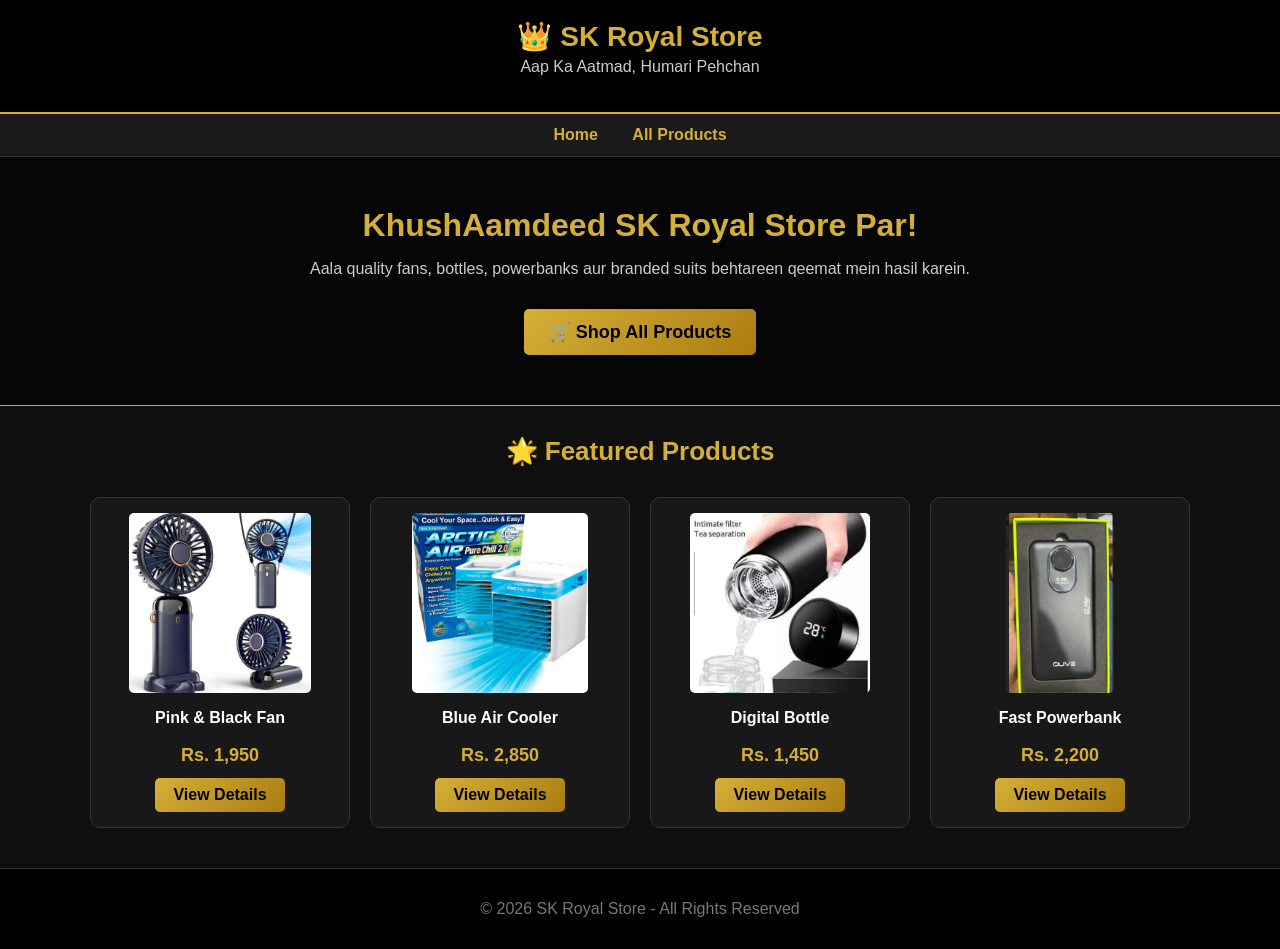
==== commit aa0dfe8b: "Update index.html" ====
--- a/index.html
+++ b/index.html
@@ -5,47 +5,51 @@
     <meta name="viewport" content="width=device-width, initial-scale=1.0">
     <title>SK Royal Store - Home</title>
     <style>
-        body { font-family: Arial, sans-serif; margin: 0; padding: 0; background-color: #f4f4f4; color: #333; }
-        header { background-color: #2c3e50; color: white; padding: 20px; text-align: center; }
-        nav { background-color: #34495e; padding: 10px; text-align: center; }
-        nav a { color: white; margin: 0 15px; text-decoration: none; font-weight: bold; }
-        .hero { background: #16a085; color: white; padding: 50px 20px; text-align: center; }
-        .hero h1 { margin: 0 0 10px 0; }
-        .hero-btn { background: #e67e22; color: white; padding: 12px 25px; text-decoration: none; border-radius: 5px; font-size: 18px; font-weight: bold; display: inline-block; margin-top: 15px; }
-        .container { max-width: 1100px; margin: 20px auto; padding: 0 15px; }
-        .section-title { text-align: center; margin-bottom: 20px; color: #2c3e50; }
+        body { font-family: 'Poppins', Arial, sans-serif; margin: 0; padding: 0; background-color: #0f0f0f; color: #fff; }
+        header { background-color: #000; color: #d4af37; padding: 20px; text-align: center; border-bottom: 2px solid #d4af37; }
+        header h1 { margin: 0; font-size: 28px; }
+        nav { background-color: #1a1a1a; padding: 12px; text-align: center; border-bottom: 1px solid #333; }
+        nav a { color: #d4af37; margin: 0 15px; text-decoration: none; font-weight: bold; font-size: 16px; }
+        nav a:hover { color: #fff; }
+        .hero { background: linear-gradient(rgba(0,0,0,0.8), rgba(0,0,0,0.8)), #1a1a1a; border-bottom: 1px solid #d4af37; padding: 50px 20px; text-align: center; }
+        .hero h1 { color: #d4af37; margin: 0 0 10px 0; }
+        .hero-btn { background: linear-gradient(135deg, #d4af37, #aa7c11); color: #000; padding: 12px 25px; text-decoration: none; border-radius: 5px; font-size: 18px; font-weight: bold; display: inline-block; margin-top: 15px; }
+        .hero-btn:hover { background: #fff; }
+        .container { max-width: 1100px; margin: 30px auto; padding: 0 15px; }
+        .section-title { text-align: center; margin-bottom: 30px; color: #d4af37; font-size: 26px; }
         .product-grid { display: grid; grid-template-columns: repeat(auto-fit, minmax(220px, 1fr)); gap: 20px; }
-        .product-card { background: white; border-radius: 8px; padding: 15px; text-align: center; box-shadow: 0 2px 5px rgba(0,0,0,0.1); }
+        .product-card { background: #181818; border: 1px solid #333; border-radius: 10px; padding: 15px; text-align: center; transition: 0.3s; }
+        .product-card:hover { border-color: #d4af37; transform: translateY(-3px); }
         .product-card img { max-width: 100%; height: 180px; object-fit: contain; border-radius: 5px; }
-        .product-card h3 { font-size: 16px; margin: 10px 0 5px 0; }
-        .price { color: #e74c3c; font-weight: bold; font-size: 18px; margin-bottom: 12px; }
-        .btn-link { background: #27ae60; color: white; text-decoration: none; padding: 8px 15px; border-radius: 4px; display: inline-block; font-weight: bold; }
-        footer { background-color: #2c3e50; color: white; text-align: center; padding: 15px; margin-top: 30px; }
+        .product-card h3 { font-size: 16px; margin: 12px 0 5px 0; color: #fff; }
+        .price { color: #d4af37; font-weight: bold; font-size: 18px; margin-bottom: 12px; }
+        .btn-link { background: linear-gradient(135deg, #d4af37, #aa7c11); color: #000; text-decoration: none; padding: 8px 18px; border-radius: 5px; display: inline-block; font-weight: bold; }
+        .btn-link:hover { background: #fff; }
+        footer { background-color: #000; color: #777; text-align: center; padding: 15px; margin-top: 40px; border-top: 1px solid #333; }
     </style>
 </head>
 <body>
 
 <header>
     <h1>👑 SK Royal Store</h1>
-    <p>Aap Ka Aatmad, Humari Pehchan</p>
+    <p style="color: #ccc; margin-top: 5px;">Aap Ka Aatmad, Humari Pehchan</p>
 </header>
 
 <nav>
     <a href="index.html">Home</a>
-    <a href="product.html">All Products</a>
+    <a href="products.html">All Products</a>
 </nav>
 
 <div class="hero">
     <h1>KhushAamdeed SK Royal Store Par!</h1>
-    <p>Aala quality fans, bottles, powerbanks aur branded suits behtareen qeemat mein hasil karein.</p>
-    <a href="product.html" class="hero-btn">🛒 Shop All Products</a>
+    <p style="color: #ccc;">Aala quality fans, bottles, powerbanks aur branded suits behtareen qeemat mein hasil karein.</p>
+    <a href="products.html" class="hero-btn">🛒 Shop All Products</a>
 </div>
 
 <div class="container">
     <h2 class="section-title">🌟 Featured Products</h2>
     <div class="product-grid">
 
-        <!-- Pink Fan -->
         <div class="product-card">
             <img src="pink-black-fan-1.png" alt="Pink Black Fan">
             <h3>Pink & Black Fan</h3>
@@ -53,15 +57,13 @@
             <a href="pink-black-fan.html" class="btn-link">View Details</a>
         </div>
 
-        <!-- Air Cooler Blue -->
         <div class="product-card">
-            <img src="aircooler-blue-1.png" alt="Air Cooler">
-            <h3>Air Cooler Blue</h3>
+            <img src="aircooler-blue-1.png" alt="Air Cooler Blue">
+            <h3>Blue Air Cooler</h3>
             <p class="price">Rs. 2,850</p>
             <a href="aircooler-blue.html" class="btn-link">View Details</a>
         </div>
 
-        <!-- Digital Bottle -->
         <div class="product-card">
             <img src="digital-bottle-1.png" alt="Digital Bottle">
             <h3>Digital Bottle</h3>
@@ -69,7 +71,6 @@
             <a href="digital-bottle.html" class="btn-link">View Details</a>
         </div>
 
-        <!-- Powerbank -->
         <div class="product-card">
             <img src="powerbank-1.png" alt="Powerbank">
             <h3>Fast Powerbank</h3>
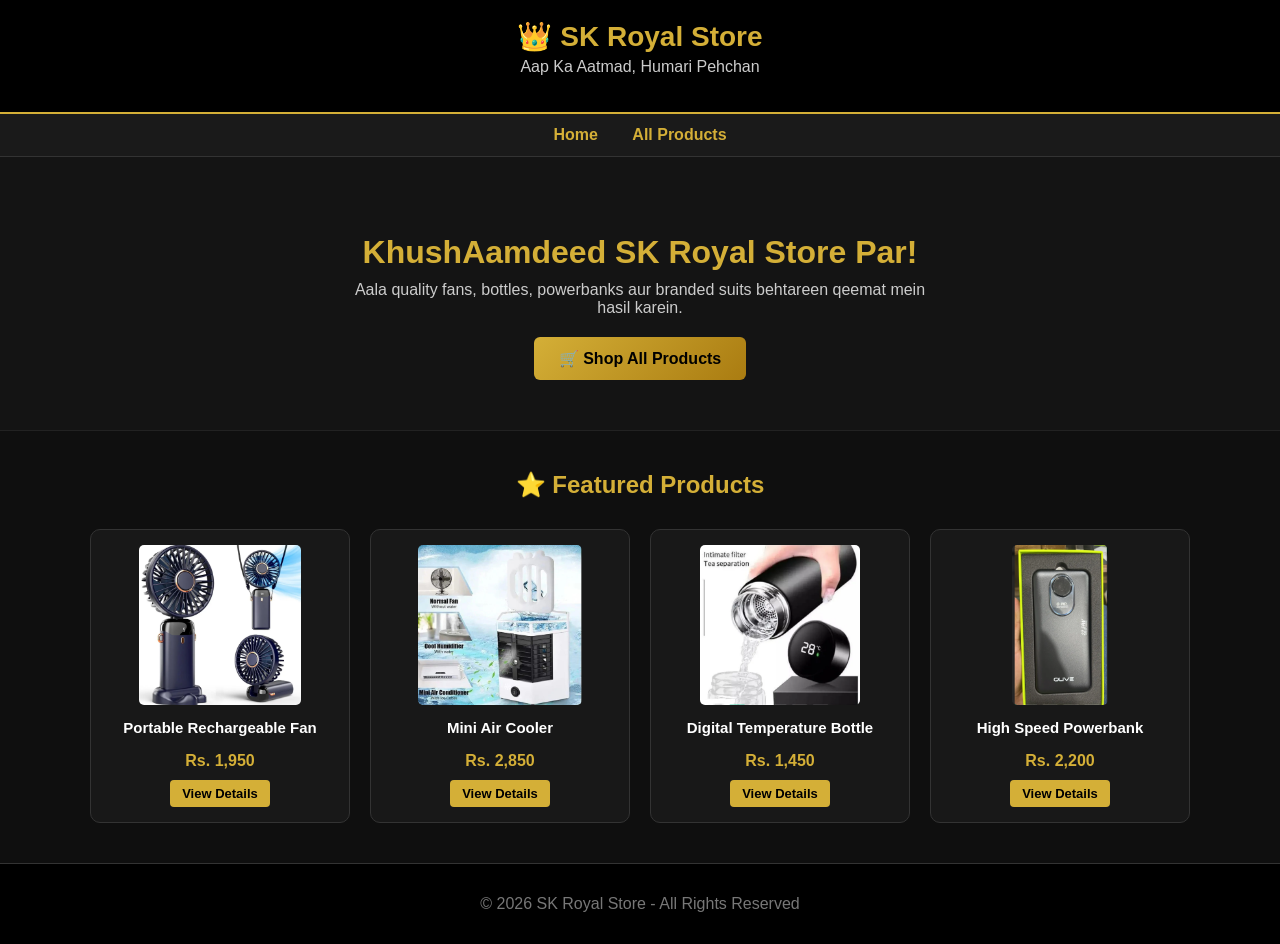
==== commit 1b522495: "Update index.html" ====
--- a/index.html
+++ b/index.html
@@ -3,7 +3,7 @@
 <head>
     <meta charset="UTF-8">
     <meta name="viewport" content="width=device-width, initial-scale=1.0">
-    <title>SK Royal Store - Home</title>
+    <title>SK Royal Store - Official Website</title>
     <style>
         body { font-family: 'Poppins', Arial, sans-serif; margin: 0; padding: 0; background-color: #0f0f0f; color: #fff; }
         header { background-color: #000; color: #d4af37; padding: 20px; text-align: center; border-bottom: 2px solid #d4af37; }
@@ -11,20 +11,23 @@
         nav { background-color: #1a1a1a; padding: 12px; text-align: center; border-bottom: 1px solid #333; }
         nav a { color: #d4af37; margin: 0 15px; text-decoration: none; font-weight: bold; font-size: 16px; }
         nav a:hover { color: #fff; }
-        .hero { background: linear-gradient(rgba(0,0,0,0.8), rgba(0,0,0,0.8)), #1a1a1a; border-bottom: 1px solid #d4af37; padding: 50px 20px; text-align: center; }
-        .hero h1 { color: #d4af37; margin: 0 0 10px 0; }
-        .hero-btn { background: linear-gradient(135deg, #d4af37, #aa7c11); color: #000; padding: 12px 25px; text-decoration: none; border-radius: 5px; font-size: 18px; font-weight: bold; display: inline-block; margin-top: 15px; }
-        .hero-btn:hover { background: #fff; }
-        .container { max-width: 1100px; margin: 30px auto; padding: 0 15px; }
-        .section-title { text-align: center; margin-bottom: 30px; color: #d4af37; font-size: 26px; }
-        .product-grid { display: grid; grid-template-columns: repeat(auto-fit, minmax(220px, 1fr)); gap: 20px; }
+        
+        .hero { text-align: center; padding: 50px 20px; background: #141414; border-bottom: 1px solid #222; }
+        .hero h2 { color: #d4af37; font-size: 32px; margin-bottom: 10px; }
+        .hero p { color: #ccc; font-size: 16px; max-width: 600px; margin: 0 auto 20px auto; }
+        .btn-main { background: linear-gradient(135deg, #d4af37, #aa7c11); color: #000; padding: 12px 25px; text-decoration: none; font-weight: bold; border-radius: 6px; font-size: 16px; display: inline-block; }
+        .btn-main:hover { background: #fff; }
+        
+        .container { max-width: 1100px; margin: 40px auto; padding: 0 15px; }
+        .section-title { text-align: center; margin-bottom: 30px; color: #d4af37; font-size: 24px; }
+        .product-grid { display: grid; grid-template-columns: repeat(auto-fit, minmax(200px, 1fr)); gap: 20px; }
         .product-card { background: #181818; border: 1px solid #333; border-radius: 10px; padding: 15px; text-align: center; transition: 0.3s; }
-        .product-card:hover { border-color: #d4af37; transform: translateY(-3px); }
-        .product-card img { max-width: 100%; height: 180px; object-fit: contain; border-radius: 5px; }
-        .product-card h3 { font-size: 16px; margin: 12px 0 5px 0; color: #fff; }
-        .price { color: #d4af37; font-weight: bold; font-size: 18px; margin-bottom: 12px; }
-        .btn-link { background: linear-gradient(135deg, #d4af37, #aa7c11); color: #000; text-decoration: none; padding: 8px 18px; border-radius: 5px; display: inline-block; font-weight: bold; }
-        .btn-link:hover { background: #fff; }
+        .product-card:hover { border-color: #d4af37; }
+        .product-card img { max-width: 100%; height: 160px; object-fit: contain; border-radius: 5px; }
+        .product-card h3 { font-size: 15px; margin: 10px 0 5px 0; color: #fff; }
+        .price { color: #d4af37; font-weight: bold; font-size: 16px; margin-bottom: 10px; }
+        .btn-sm { background: #d4af37; color: #000; text-decoration: none; padding: 6px 12px; border-radius: 4px; font-size: 13px; font-weight: bold; display: inline-block; }
+        
         footer { background-color: #000; color: #777; text-align: center; padding: 15px; margin-top: 40px; border-top: 1px solid #333; }
     </style>
 </head>
@@ -37,45 +40,45 @@
 
 <nav>
     <a href="index.html">Home</a>
-    <a href="products.html">All Products</a>
+    <a href="Products.html">All Products</a>
 </nav>
 
 <div class="hero">
-    <h1>KhushAamdeed SK Royal Store Par!</h1>
-    <p style="color: #ccc;">Aala quality fans, bottles, powerbanks aur branded suits behtareen qeemat mein hasil karein.</p>
-    <a href="products.html" class="hero-btn">🛒 Shop All Products</a>
+    <h2>KhushAamdeed SK Royal Store Par!</h2>
+    <p>Aala quality fans, bottles, powerbanks aur branded suits behtareen qeemat mein hasil karein.</p>
+    <a href="Products.html" class="btn-main">🛒 Shop All Products</a>
 </div>
 
 <div class="container">
-    <h2 class="section-title">🌟 Featured Products</h2>
+    <h2 class="section-title">⭐ Featured Products</h2>
     <div class="product-grid">
 
         <div class="product-card">
-            <img src="pink-black-fan-1.png" alt="Pink Black Fan">
-            <h3>Pink & Black Fan</h3>
+            <img src="pink-black-fan-1.png" alt="Portable Fan">
+            <h3>Portable Rechargeable Fan</h3>
             <p class="price">Rs. 1,950</p>
-            <a href="pink-black-fan.html" class="btn-link">View Details</a>
+            <a href="pink-black-fan.html" class="btn-sm">View Details</a>
         </div>
 
         <div class="product-card">
-            <img src="aircooler-blue-1.png" alt="Air Cooler Blue">
-            <h3>Blue Air Cooler</h3>
+            <img src="aircooler-black-1.png" alt="Air Cooler">
+            <h3>Mini Air Cooler</h3>
             <p class="price">Rs. 2,850</p>
-            <a href="aircooler-blue.html" class="btn-link">View Details</a>
+            <a href="aircooler-black.html" class="btn-sm">View Details</a>
         </div>
 
         <div class="product-card">
             <img src="digital-bottle-1.png" alt="Digital Bottle">
-            <h3>Digital Bottle</h3>
+            <h3>Digital Temperature Bottle</h3>
             <p class="price">Rs. 1,450</p>
-            <a href="digital-bottle.html" class="btn-link">View Details</a>
+            <a href="digital-bottle.html" class="btn-sm">View Details</a>
         </div>
 
         <div class="product-card">
             <img src="powerbank-1.png" alt="Powerbank">
-            <h3>Fast Powerbank</h3>
+            <h3>High Speed Powerbank</h3>
             <p class="price">Rs. 2,200</p>
-            <a href="powerbank.html" class="btn-link">View Details</a>
+            <a href="powerbank.html" class="btn-sm">View Details</a>
         </div>
 
     </div>
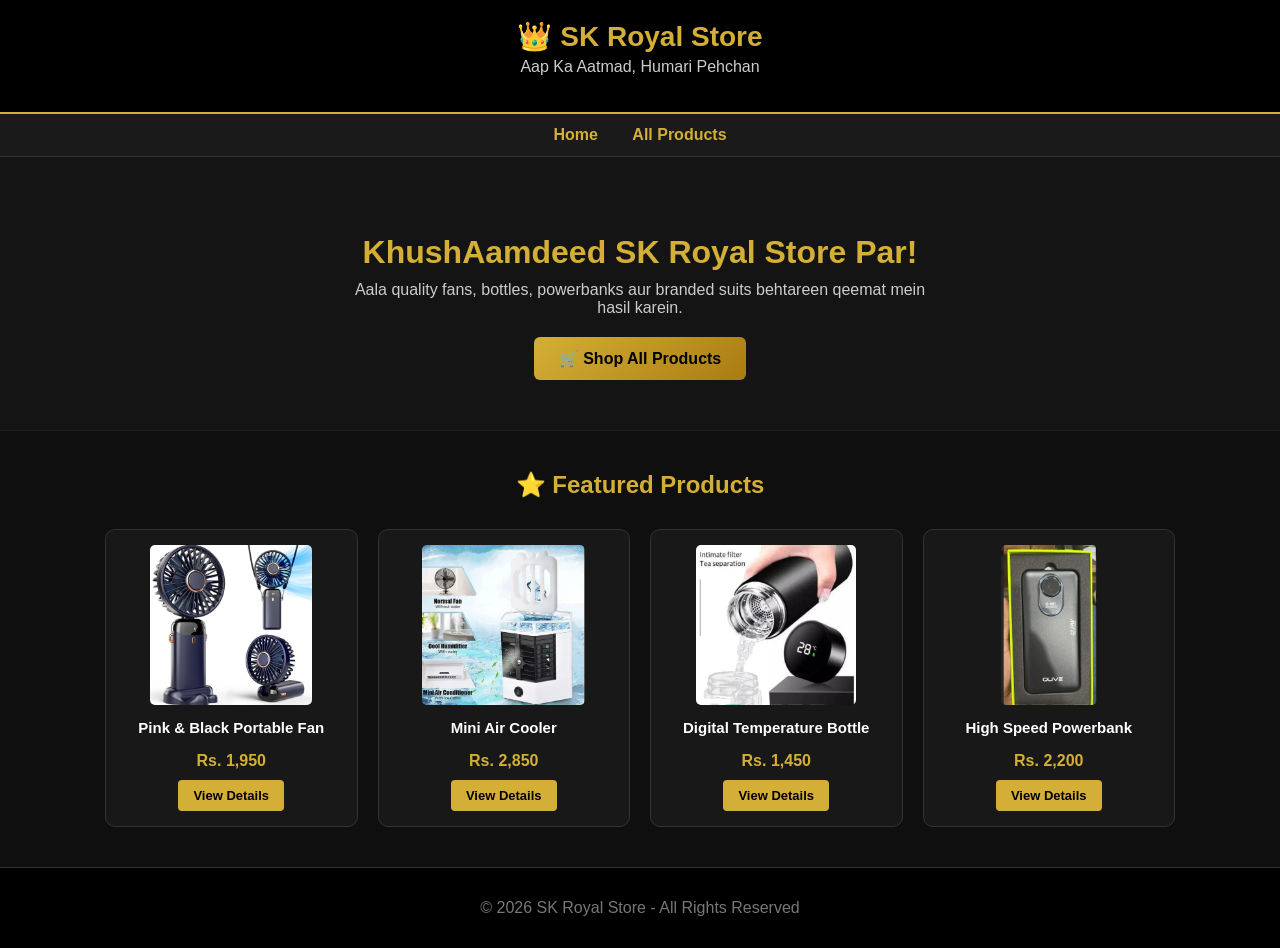
==== commit 822e8634: "Update index.html" ====
--- a/index.html
+++ b/index.html
@@ -5,6 +5,7 @@
     <meta name="viewport" content="width=device-width, initial-scale=1.0">
     <title>SK Royal Store - Official Website</title>
     <style>
+        * { box-sizing: border-box; }
         body { font-family: 'Poppins', Arial, sans-serif; margin: 0; padding: 0; background-color: #0f0f0f; color: #fff; }
         header { background-color: #000; color: #d4af37; padding: 20px; text-align: center; border-bottom: 2px solid #d4af37; }
         header h1 { margin: 0; font-size: 28px; }
@@ -20,13 +21,13 @@
         
         .container { max-width: 1100px; margin: 40px auto; padding: 0 15px; }
         .section-title { text-align: center; margin-bottom: 30px; color: #d4af37; font-size: 24px; }
-        .product-grid { display: grid; grid-template-columns: repeat(auto-fit, minmax(200px, 1fr)); gap: 20px; }
+        .product-grid { display: grid; grid-template-columns: repeat(auto-fit, minmax(220px, 1fr)); gap: 20px; }
         .product-card { background: #181818; border: 1px solid #333; border-radius: 10px; padding: 15px; text-align: center; transition: 0.3s; }
         .product-card:hover { border-color: #d4af37; }
         .product-card img { max-width: 100%; height: 160px; object-fit: contain; border-radius: 5px; }
         .product-card h3 { font-size: 15px; margin: 10px 0 5px 0; color: #fff; }
         .price { color: #d4af37; font-weight: bold; font-size: 16px; margin-bottom: 10px; }
-        .btn-sm { background: #d4af37; color: #000; text-decoration: none; padding: 6px 12px; border-radius: 4px; font-size: 13px; font-weight: bold; display: inline-block; }
+        .btn-sm { background: #d4af37; color: #000; text-decoration: none; padding: 8px 15px; border-radius: 4px; font-size: 13px; font-weight: bold; display: inline-block; }
         
         footer { background-color: #000; color: #777; text-align: center; padding: 15px; margin-top: 40px; border-top: 1px solid #333; }
     </style>
@@ -55,7 +56,7 @@
 
         <div class="product-card">
             <img src="pink-black-fan-1.png" alt="Portable Fan">
-            <h3>Portable Rechargeable Fan</h3>
+            <h3>Pink & Black Portable Fan</h3>
             <p class="price">Rs. 1,950</p>
             <a href="pink-black-fan.html" class="btn-sm">View Details</a>
         </div>
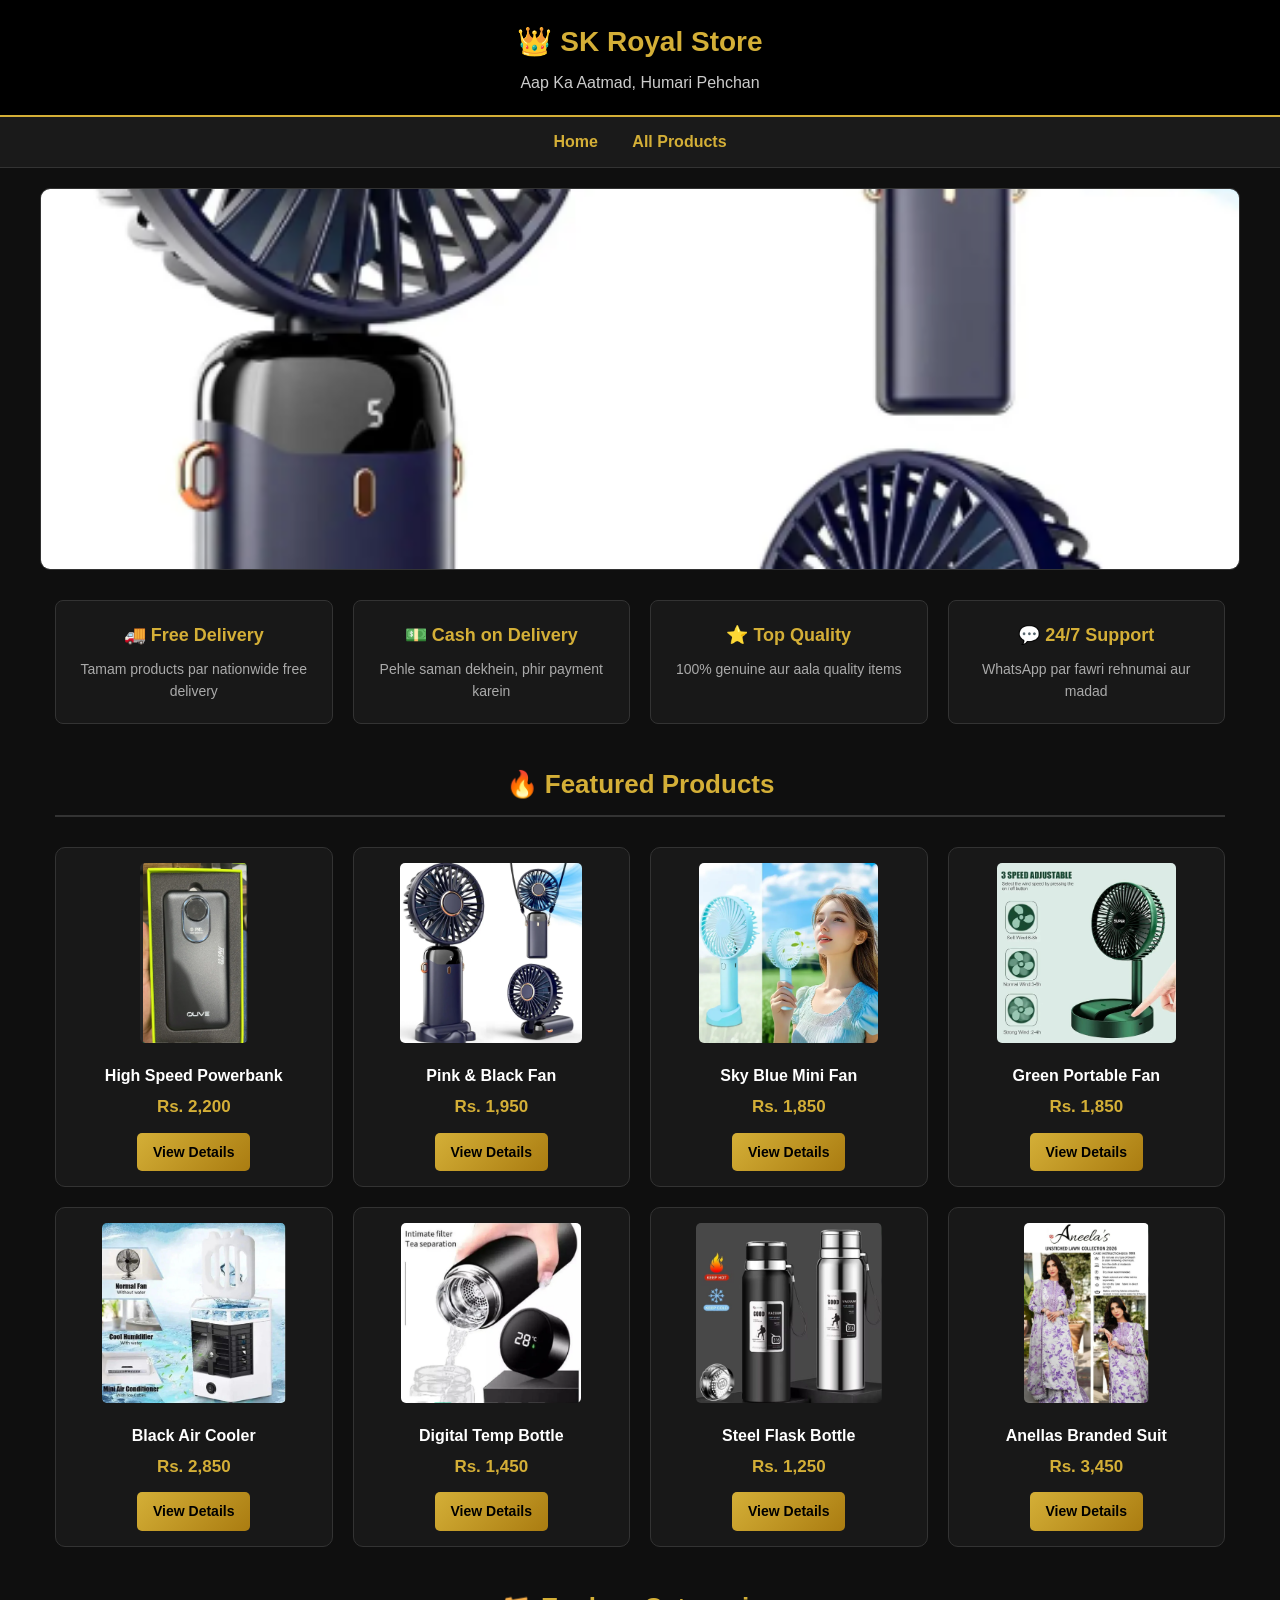
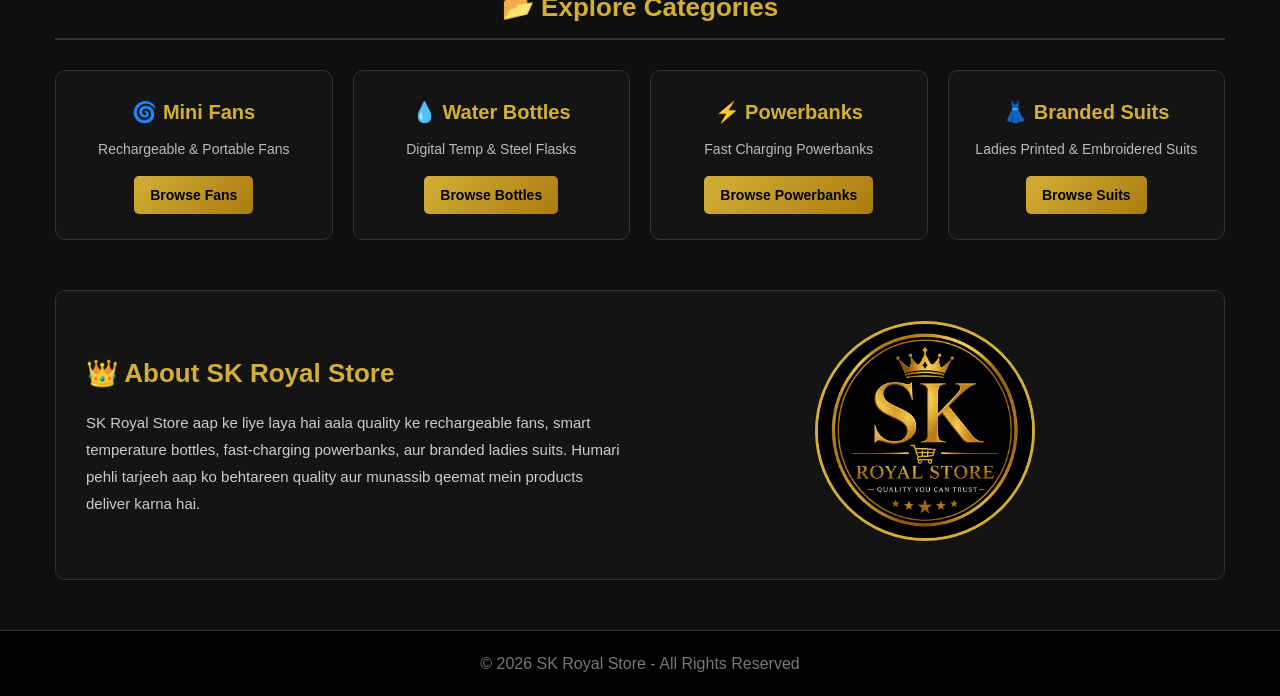
==== commit 3e34dc92: "Update index.html" ====
--- a/index.html
+++ b/index.html
@@ -5,31 +5,68 @@
     <meta name="viewport" content="width=device-width, initial-scale=1.0">
     <title>SK Royal Store - Official Website</title>
     <style>
-        * { box-sizing: border-box; }
-        body { font-family: 'Poppins', Arial, sans-serif; margin: 0; padding: 0; background-color: #0f0f0f; color: #fff; }
+        * { box-sizing: border-box; margin: 0; padding: 0; }
+        body { font-family: 'Poppins', Arial, sans-serif; background-color: #0f0f0f; color: #fff; line-height: 1.6; }
+        
         header { background-color: #000; color: #d4af37; padding: 20px; text-align: center; border-bottom: 2px solid #d4af37; }
-        header h1 { margin: 0; font-size: 28px; }
-        nav { background-color: #1a1a1a; padding: 12px; text-align: center; border-bottom: 1px solid #333; }
+        header h1 { font-size: 28px; margin: 0; }
+        
+        nav { background-color: #1a1a1a; padding: 12px; text-align: center; border-bottom: 1px solid #333; position: sticky; top: 0; z-index: 1000; }
         nav a { color: #d4af37; margin: 0 15px; text-decoration: none; font-weight: bold; font-size: 16px; }
         nav a:hover { color: #fff; }
+
+        /* Banner Slider */
+        .slider-container { max-width: 1200px; margin: 20px auto; overflow: hidden; border-radius: 10px; position: relative; border: 1px solid #333; }
+        .slider { display: flex; width: 400%; animation: slide 16s infinite; }
+        .slide { width: 25%; }
+        .slide img { width: 100%; height: 380px; object-fit: cover; display: block; }
         
-        .hero { text-align: center; padding: 50px 20px; background: #141414; border-bottom: 1px solid #222; }
-        .hero h2 { color: #d4af37; font-size: 32px; margin-bottom: 10px; }
-        .hero p { color: #ccc; font-size: 16px; max-width: 600px; margin: 0 auto 20px auto; }
-        .btn-main { background: linear-gradient(135deg, #d4af37, #aa7c11); color: #000; padding: 12px 25px; text-decoration: none; font-weight: bold; border-radius: 6px; font-size: 16px; display: inline-block; }
-        .btn-main:hover { background: #fff; }
-        
-        .container { max-width: 1100px; margin: 40px auto; padding: 0 15px; }
-        .section-title { text-align: center; margin-bottom: 30px; color: #d4af37; font-size: 24px; }
+        @keyframes slide {
+            0% { transform: translateX(0%); }
+            20% { transform: translateX(0%); }
+            25% { transform: translateX(-25%); }
+            45% { transform: translateX(-25%); }
+            50% { transform: translateX(-50%); }
+            70% { transform: translateX(-50%); }
+            75% { transform: translateX(-75%); }
+            95% { transform: translateX(-75%); }
+            100% { transform: translateX(0%); }
+        }
+
+        /* 4 Qualities / Features */
+        .features { display: grid; grid-template-columns: repeat(auto-fit, minmax(220px, 1fr)); gap: 20px; max-width: 1200px; margin: 30px auto; padding: 0 15px; }
+        .feature-card { background: #181818; border: 1px solid #333; border-radius: 8px; padding: 20px; text-align: center; }
+        .feature-card h3 { color: #d4af37; font-size: 18px; margin-bottom: 8px; }
+        .feature-card p { color: #aaa; font-size: 14px; }
+
+        .container { max-width: 1200px; margin: 40px auto; padding: 0 15px; }
+        .section-title { text-align: center; margin-bottom: 30px; color: #d4af37; font-size: 26px; border-bottom: 2px solid #333; padding-bottom: 10px; }
+
+        /* 8 Products Grid */
         .product-grid { display: grid; grid-template-columns: repeat(auto-fit, minmax(220px, 1fr)); gap: 20px; }
         .product-card { background: #181818; border: 1px solid #333; border-radius: 10px; padding: 15px; text-align: center; transition: 0.3s; }
-        .product-card:hover { border-color: #d4af37; }
-        .product-card img { max-width: 100%; height: 160px; object-fit: contain; border-radius: 5px; }
-        .product-card h3 { font-size: 15px; margin: 10px 0 5px 0; color: #fff; }
-        .price { color: #d4af37; font-weight: bold; font-size: 16px; margin-bottom: 10px; }
-        .btn-sm { background: #d4af37; color: #000; text-decoration: none; padding: 8px 15px; border-radius: 4px; font-size: 13px; font-weight: bold; display: inline-block; }
-        
-        footer { background-color: #000; color: #777; text-align: center; padding: 15px; margin-top: 40px; border-top: 1px solid #333; }
+        .product-card:hover { border-color: #d4af37; transform: translateY(-3px); }
+        .product-card img { max-width: 100%; height: 180px; object-fit: contain; border-radius: 5px; }
+        .product-card h3 { font-size: 16px; margin: 12px 0 5px 0; color: #fff; }
+        .price { color: #d4af37; font-weight: bold; font-size: 17px; margin-bottom: 12px; }
+        .btn-sm { background: linear-gradient(135deg, #d4af37, #aa7c11); color: #000; text-decoration: none; padding: 8px 16px; border-radius: 5px; font-size: 14px; font-weight: bold; display: inline-block; }
+        .btn-sm:hover { background: #fff; }
+
+        /* 4 Categories Grid */
+        .category-grid { display: grid; grid-template-columns: repeat(auto-fit, minmax(220px, 1fr)); gap: 20px; }
+        .category-card { background: #141414; border: 1px solid #333; border-radius: 10px; padding: 25px; text-align: center; }
+        .category-card h3 { color: #d4af37; font-size: 20px; margin-bottom: 10px; }
+        .category-card p { color: #bbb; font-size: 14px; margin-bottom: 15px; }
+
+        /* About Us Section with Logo */
+        .about-section { background: #141414; border: 1px solid #333; border-radius: 10px; padding: 30px; display: flex; flex-wrap: wrap; align-items: center; gap: 30px; margin-top: 50px; }
+        .about-text { flex: 1; min-width: 280px; }
+        .about-text h2 { color: #d4af37; font-size: 26px; margin-bottom: 15px; }
+        .about-text p { color: #ccc; font-size: 15px; line-height: 1.8; }
+        .about-logo { flex: 1; min-width: 250px; text-align: center; }
+        .about-logo img { max-width: 220px; height: auto; border-radius: 50%; border: 3px solid #d4af37; }
+
+        footer { background-color: #000; color: #777; text-align: center; padding: 20px; margin-top: 50px; border-top: 1px solid #333; }
     </style>
 </head>
 <body>
@@ -44,36 +81,40 @@
     <a href="Products.html">All Products</a>
 </nav>
 
-<div class="hero">
-    <h2>KhushAamdeed SK Royal Store Par!</h2>
-    <p>Aala quality fans, bottles, powerbanks aur branded suits behtareen qeemat mein hasil karein.</p>
-    <a href="Products.html" class="btn-main">🛒 Shop All Products</a>
-</div>
-
+<!-- 1. Banner Slider (4 Banners) -->
+<div class="slider-container">
+    <div class="slider">
+        <div class="slide"><img src="pink-black-fan-1.png" alt="Rechargeable Fans"></div>
+        <div class="slide"><img src="aircooler-black-1.png" alt="Mini Air Cooler"></div>
+        <div class="slide"><img src="powerbank-1.png" alt="High Speed Powerbank"></div>
+        <div class="slide"><img src="digital-bottle-1.png" alt="Smart Bottles"></div>
+    </div>
+</div>
+
+<!-- 2. 4 Qualities / Features -->
+<div class="features">
+    <div class="feature-card">
+        <h3>🚚 Free Delivery</h3>
+        <p>Tamam products par nationwide free delivery</p>
+    </div>
+    <div class="feature-card">
+        <h3>💵 Cash on Delivery</h3>
+        <p>Pehle saman dekhein, phir payment karein</p>
+    </div>
+    <div class="feature-card">
+        <h3>⭐ Top Quality</h3>
+        <p>100% genuine aur aala quality items</p>
+    </div>
+    <div class="feature-card">
+        <h3>💬 24/7 Support</h3>
+        <p>WhatsApp par fawri rehnumai aur madad</p>
+    </div>
+</div>
+
+<!-- 3. 8 Products Grid -->
 <div class="container">
-    <h2 class="section-title">⭐ Featured Products</h2>
+    <h2 class="section-title">🔥 Featured Products</h2>
     <div class="product-grid">
-
-        <div class="product-card">
-            <img src="pink-black-fan-1.png" alt="Portable Fan">
-            <h3>Pink & Black Portable Fan</h3>
-            <p class="price">Rs. 1,950</p>
-            <a href="pink-black-fan.html" class="btn-sm">View Details</a>
-        </div>
-
-        <div class="product-card">
-            <img src="aircooler-black-1.png" alt="Air Cooler">
-            <h3>Mini Air Cooler</h3>
-            <p class="price">Rs. 2,850</p>
-            <a href="aircooler-black.html" class="btn-sm">View Details</a>
-        </div>
-
-        <div class="product-card">
-            <img src="digital-bottle-1.png" alt="Digital Bottle">
-            <h3>Digital Temperature Bottle</h3>
-            <p class="price">Rs. 1,450</p>
-            <a href="digital-bottle.html" class="btn-sm">View Details</a>
-        </div>
 
         <div class="product-card">
             <img src="powerbank-1.png" alt="Powerbank">
@@ -82,6 +123,95 @@
             <a href="powerbank.html" class="btn-sm">View Details</a>
         </div>
 
+        <div class="product-card">
+            <img src="pink-black-fan-1.png" alt="Pink Black Fan">
+            <h3>Pink & Black Fan</h3>
+            <p class="price">Rs. 1,950</p>
+            <a href="pink-black-fan.html" class="btn-sm">View Details</a>
+        </div>
+
+        <div class="product-card">
+            <img src="sky-blue-fan-1.png" alt="Sky Blue Fan">
+            <h3>Sky Blue Mini Fan</h3>
+            <p class="price">Rs. 1,850</p>
+            <a href="sky-blue-fan.html" class="btn-sm">View Details</a>
+        </div>
+
+        <div class="product-card">
+            <img src="green-fan-1.png" alt="Green Fan">
+            <h3>Green Portable Fan</h3>
+            <p class="price">Rs. 1,850</p>
+            <a href="green-fan.html" class="btn-sm">View Details</a>
+        </div>
+
+        <div class="product-card">
+            <img src="aircooler-black-1.png" alt="Air Cooler">
+            <h3>Black Air Cooler</h3>
+            <p class="price">Rs. 2,850</p>
+            <a href="aircooler-black.html" class="btn-sm">View Details</a>
+        </div>
+
+        <div class="product-card">
+            <img src="digital-bottle-1.png" alt="Digital Bottle">
+            <h3>Digital Temp Bottle</h3>
+            <p class="price">Rs. 1,450</p>
+            <a href="digital-bottle.html" class="btn-sm">View Details</a>
+        </div>
+
+        <div class="product-card">
+            <img src="steel-bottle-1.png" alt="Steel Bottle">
+            <h3>Steel Flask Bottle</h3>
+            <p class="price">Rs. 1,250</p>
+            <a href="steel-bottle.html" class="btn-sm">View Details</a>
+        </div>
+
+        <div class="product-card">
+            <img src="anellas-suit-1.png" alt="Anellas Suit">
+            <h3>Anellas Branded Suit</h3>
+            <p class="price">Rs. 3,450</p>
+            <a href="anellas-suit.html" class="btn-sm">View Details</a>
+        </div>
+
+    </div>
+</div>
+
+<!-- 4. 4 Categories Grid -->
+<div class="container">
+    <h2 class="section-title">📂 Explore Categories</h2>
+    <div class="category-grid">
+        <div class="category-card">
+            <h3>🌀 Mini Fans</h3>
+            <p>Rechargeable & Portable Fans</p>
+            <a href="Products.html" class="btn-sm">Browse Fans</a>
+        </div>
+        <div class="category-card">
+            <h3>💧 Water Bottles</h3>
+            <p>Digital Temp & Steel Flasks</p>
+            <a href="Products.html" class="btn-sm">Browse Bottles</a>
+        </div>
+        <div class="category-card">
+            <h3>⚡ Powerbanks</h3>
+            <p>Fast Charging Powerbanks</p>
+            <a href="Products.html" class="btn-sm">Browse Powerbanks</a>
+        </div>
+        <div class="category-card">
+            <h3>👗 Branded Suits</h3>
+            <p>Ladies Printed & Embroidered Suits</p>
+            <a href="Products.html" class="btn-sm">Browse Suits</a>
+        </div>
+    </div>
+</div>
+
+<!-- 5. About Us Section with Logo -->
+<div class="container">
+    <div class="about-section">
+        <div class="about-text">
+            <h2>👑 About SK Royal Store</h2>
+            <p>SK Royal Store aap ke liye laya hai aala quality ke rechargeable fans, smart temperature bottles, fast-charging powerbanks, aur branded ladies suits. Humari pehli tarjeeh aap ko behtareen quality aur munassib qeemat mein products deliver karna hai.</p>
+        </div>
+        <div class="about-logo">
+            <img src="logo.png" alt="SK Royal Store Logo">
+        </div>
     </div>
 </div>
 
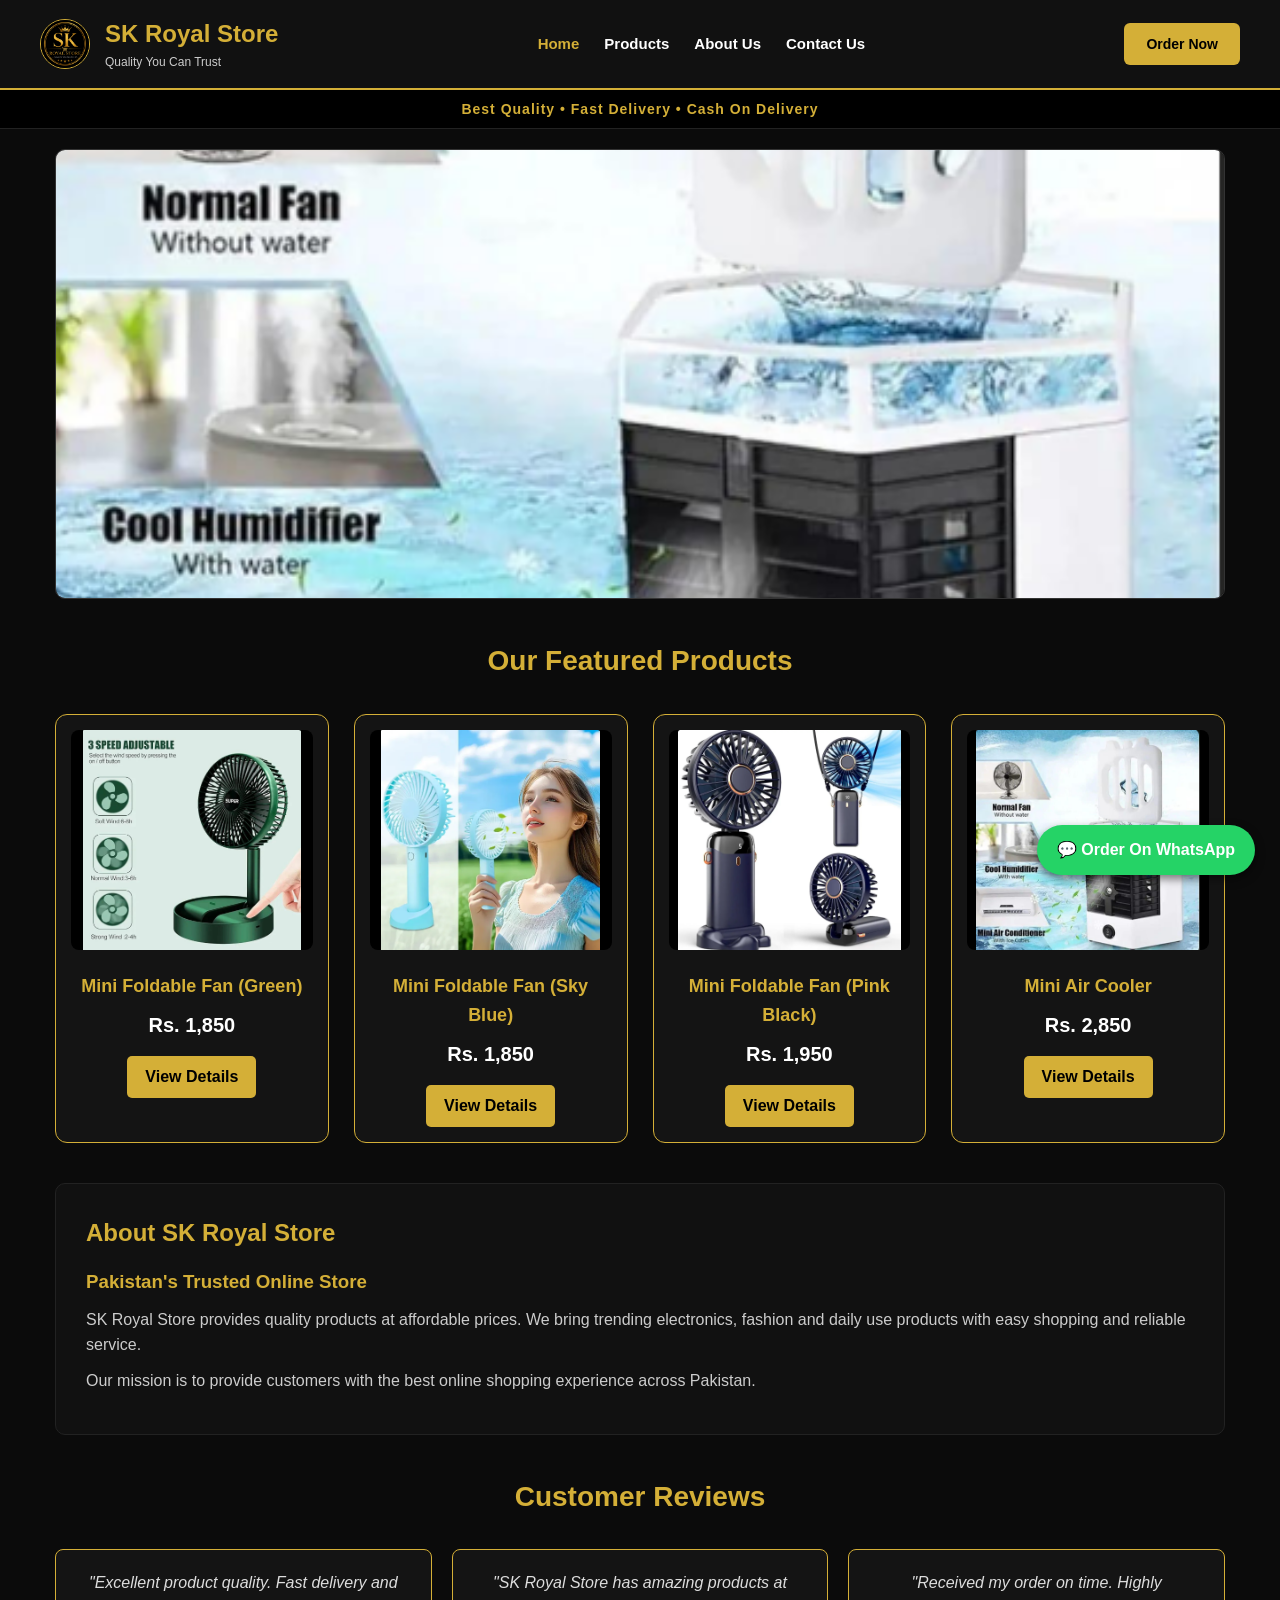
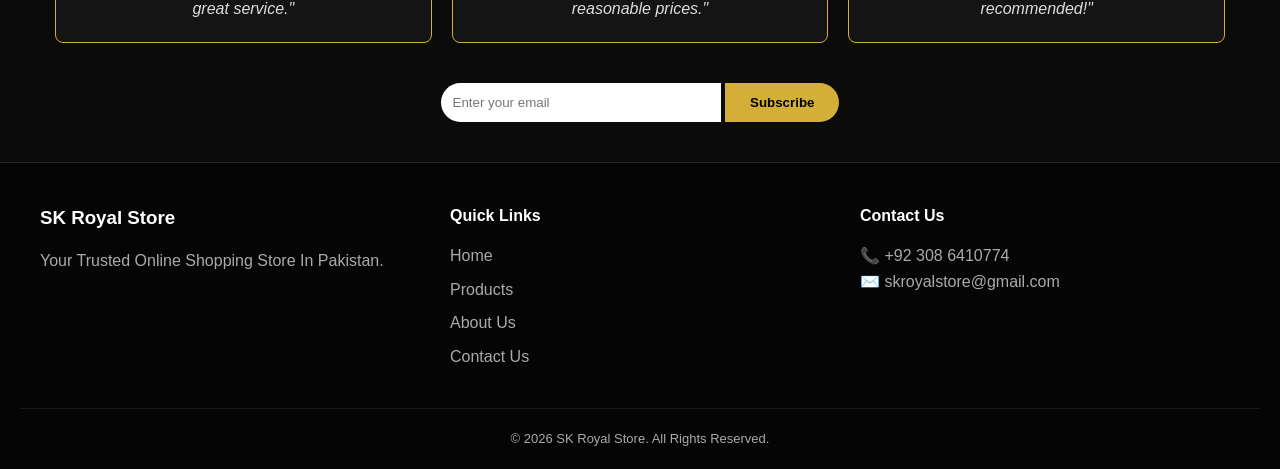
==== commit cd386612: "Update index.html" ====
--- a/index.html
+++ b/index.html
@@ -1,223 +1,201 @@
 <!DOCTYPE html>
-<html lang="ur">
+<html lang="en">
 <head>
     <meta charset="UTF-8">
     <meta name="viewport" content="width=device-width, initial-scale=1.0">
-    <title>SK Royal Store - Official Website</title>
+    <title>SK Royal Store - Premium Shopping Experience</title>
     <style>
-        * { box-sizing: border-box; margin: 0; padding: 0; }
-        body { font-family: 'Poppins', Arial, sans-serif; background-color: #0f0f0f; color: #fff; line-height: 1.6; }
+        * { box-sizing: border-box; margin: 0; padding: 0; font-family: 'Segoe UI', Tahoma, Geneva, Verdana, sans-serif; }
+        body { background-color: #0b0b0b; color: #ffffff; line-height: 1.6; }
+
+        /* Top Header */
+        header { background-color: #111111; border-bottom: 2px solid #d4af37; padding: 15px 40px; display: flex; justify-content: space-between; align-items: center; flex-wrap: wrap; }
+        .logo-container { display: flex; align-items: center; gap: 15px; }
+        .logo-container img { height: 50px; width: 50px; border-radius: 50%; border: 1px solid #d4af37; }
+        .logo-text h1 { color: #d4af37; font-size: 24px; margin: 0; font-weight: bold; }
+        .logo-text p { color: #ccc; font-size: 12px; margin: 0; }
+
+        nav { display: flex; gap: 25px; align-items: center; }
+        nav a { color: #ffffff; text-decoration: none; font-weight: 600; font-size: 15px; transition: 0.3s; }
+        nav a:hover, nav a.active { color: #d4af37; }
         
-        header { background-color: #000; color: #d4af37; padding: 20px; text-align: center; border-bottom: 2px solid #d4af37; }
-        header h1 { font-size: 28px; margin: 0; }
-        
-        nav { background-color: #1a1a1a; padding: 12px; text-align: center; border-bottom: 1px solid #333; position: sticky; top: 0; z-index: 1000; }
-        nav a { color: #d4af37; margin: 0 15px; text-decoration: none; font-weight: bold; font-size: 16px; }
-        nav a:hover { color: #fff; }
-
-        /* Banner Slider */
-        .slider-container { max-width: 1200px; margin: 20px auto; overflow: hidden; border-radius: 10px; position: relative; border: 1px solid #333; }
-        .slider { display: flex; width: 400%; animation: slide 16s infinite; }
-        .slide { width: 25%; }
-        .slide img { width: 100%; height: 380px; object-fit: cover; display: block; }
-        
-        @keyframes slide {
-            0% { transform: translateX(0%); }
-            20% { transform: translateX(0%); }
-            25% { transform: translateX(-25%); }
-            45% { transform: translateX(-25%); }
-            50% { transform: translateX(-50%); }
-            70% { transform: translateX(-50%); }
-            75% { transform: translateX(-75%); }
-            95% { transform: translateX(-75%); }
-            100% { transform: translateX(0%); }
-        }
-
-        /* 4 Qualities / Features */
-        .features { display: grid; grid-template-columns: repeat(auto-fit, minmax(220px, 1fr)); gap: 20px; max-width: 1200px; margin: 30px auto; padding: 0 15px; }
-        .feature-card { background: #181818; border: 1px solid #333; border-radius: 8px; padding: 20px; text-align: center; }
-        .feature-card h3 { color: #d4af37; font-size: 18px; margin-bottom: 8px; }
-        .feature-card p { color: #aaa; font-size: 14px; }
+        .btn-order-now { background-color: #d4af37; color: #000; padding: 10px 22px; border-radius: 6px; font-weight: bold; text-decoration: none; font-size: 14px; transition: 0.3s; }
+        .btn-order-now:hover { background-color: #fff; color: #000; }
+
+        /* Announcement Bar */
+        .announcement { background-color: #000; color: #d4af37; text-align: center; padding: 8px; font-size: 14px; font-weight: 600; letter-spacing: 1px; border-bottom: 1px solid #222; }
+
+        /* Hero Banner */
+        .hero-banner { max-width: 1200px; margin: 20px auto; padding: 0 15px; }
+        .hero-banner img { width: 100%; height: auto; max-height: 450px; object-fit: cover; border-radius: 10px; border: 1px solid #333; display: block; }
 
         .container { max-width: 1200px; margin: 40px auto; padding: 0 15px; }
-        .section-title { text-align: center; margin-bottom: 30px; color: #d4af37; font-size: 26px; border-bottom: 2px solid #333; padding-bottom: 10px; }
-
-        /* 8 Products Grid */
-        .product-grid { display: grid; grid-template-columns: repeat(auto-fit, minmax(220px, 1fr)); gap: 20px; }
-        .product-card { background: #181818; border: 1px solid #333; border-radius: 10px; padding: 15px; text-align: center; transition: 0.3s; }
-        .product-card:hover { border-color: #d4af37; transform: translateY(-3px); }
-        .product-card img { max-width: 100%; height: 180px; object-fit: contain; border-radius: 5px; }
-        .product-card h3 { font-size: 16px; margin: 12px 0 5px 0; color: #fff; }
-        .price { color: #d4af37; font-weight: bold; font-size: 17px; margin-bottom: 12px; }
-        .btn-sm { background: linear-gradient(135deg, #d4af37, #aa7c11); color: #000; text-decoration: none; padding: 8px 16px; border-radius: 5px; font-size: 14px; font-weight: bold; display: inline-block; }
-        .btn-sm:hover { background: #fff; }
-
-        /* 4 Categories Grid */
-        .category-grid { display: grid; grid-template-columns: repeat(auto-fit, minmax(220px, 1fr)); gap: 20px; }
-        .category-card { background: #141414; border: 1px solid #333; border-radius: 10px; padding: 25px; text-align: center; }
-        .category-card h3 { color: #d4af37; font-size: 20px; margin-bottom: 10px; }
-        .category-card p { color: #bbb; font-size: 14px; margin-bottom: 15px; }
-
-        /* About Us Section with Logo */
-        .about-section { background: #141414; border: 1px solid #333; border-radius: 10px; padding: 30px; display: flex; flex-wrap: wrap; align-items: center; gap: 30px; margin-top: 50px; }
-        .about-text { flex: 1; min-width: 280px; }
-        .about-text h2 { color: #d4af37; font-size: 26px; margin-bottom: 15px; }
-        .about-text p { color: #ccc; font-size: 15px; line-height: 1.8; }
-        .about-logo { flex: 1; min-width: 250px; text-align: center; }
-        .about-logo img { max-width: 220px; height: auto; border-radius: 50%; border: 3px solid #d4af37; }
-
-        footer { background-color: #000; color: #777; text-align: center; padding: 20px; margin-top: 50px; border-top: 1px solid #333; }
+        .section-title { text-align: center; font-size: 28px; color: #d4af37; margin-bottom: 30px; font-weight: bold; }
+
+        /* Products Grid */
+        .product-grid { display: grid; grid-template-columns: repeat(auto-fit, minmax(250px, 1fr)); gap: 25px; }
+        .product-card { background-color: #141414; border: 1px solid #d4af37; border-radius: 12px; overflow: hidden; text-align: center; padding: 15px; transition: 0.3s; }
+        .product-card:hover { transform: translateY(-5px); box-shadow: 0 5px 15px rgba(212, 175, 55, 0.2); }
+        .product-card img { width: 100%; height: 220px; object-fit: contain; background: #000; border-radius: 8px; }
+        .product-title { font-size: 18px; color: #d4af37; margin: 15px 0 8px 0; font-weight: bold; }
+        .price { font-size: 20px; color: #ffffff; font-weight: bold; margin-bottom: 15px; }
+        .btn-details { background-color: #d4af37; color: #000; padding: 8px 18px; border-radius: 5px; text-decoration: none; font-weight: bold; display: inline-block; }
+
+        /* About Us Section */
+        .about-section { background-color: #111; border: 1px solid #222; border-radius: 10px; padding: 30px; margin: 40px 0; display: flex; flex-wrap: wrap; gap: 30px; align-items: center; }
+        .about-content { flex: 1; min-width: 280px; }
+        .about-content h2 { color: #d4af37; margin-bottom: 15px; }
+        .about-content p { color: #ccc; margin-bottom: 10px; }
+
+        /* Customer Reviews */
+        .reviews-grid { display: grid; grid-template-columns: repeat(auto-fit, minmax(280px, 1fr)); gap: 20px; }
+        .review-card { background: #141414; border: 1px solid #d4af37; border-radius: 8px; padding: 20px; text-align: center; font-style: italic; color: #ddd; }
+
+        /* Newsletter & Footer */
+        .newsletter { text-align: center; margin: 40px 0; }
+        .newsletter input { padding: 12px; width: 280px; border-radius: 20px 0 0 20px; border: none; outline: none; }
+        .newsletter button { padding: 12px 25px; border-radius: 0 20px 20px 0; border: none; background: #d4af37; color: #000; font-weight: bold; cursor: pointer; }
+
+        footer { background-color: #050505; border-top: 1px solid #222; padding: 40px 20px 20px 20px; color: #aaa; }
+        .footer-grid { max-width: 1200px; margin: 0 auto; display: grid; grid-template-columns: repeat(auto-fit, minmax(220px, 1fr)); gap: 30px; }
+        .footer-col h3, .footer-col h4 { color: #fff; margin-bottom: 15px; }
+        .footer-col a { color: #aaa; text-decoration: none; display: block; margin-bottom: 8px; }
+        .footer-col a:hover { color: #d4af37; }
+        .copyright { text-align: center; margin-top: 30px; padding-top: 20px; border-top: 1px solid #1a1a1a; font-size: 13px; }
+
+        /* WhatsApp Floating Button */
+        .whatsapp-float { position: fixed; bottom: 25px; right: 25px; background-color: #25d366; color: white; padding: 12px 20px; border-radius: 30px; text-decoration: none; font-weight: bold; display: flex; align-items: center; gap: 8px; box-shadow: 0 4px 10px rgba(0,0,0,0.5); z-index: 1000; }
     </style>
 </head>
 <body>
 
+<!-- Header -->
 <header>
-    <h1>👑 SK Royal Store</h1>
-    <p style="color: #ccc; margin-top: 5px;">Aap Ka Aatmad, Humari Pehchan</p>
+    <div class="logo-container">
+        <img src="logo.png" alt="SK Royal Store Logo" onerror="this.style.display='none'">
+        <div class="logo-text">
+            <h1>SK Royal Store</h1>
+            <p>Quality You Can Trust</p>
+        </div>
+    </div>
+    <nav>
+        <a href="index.html" class="active">Home</a>
+        <a href="Products.html">Products</a>
+        <a href="#about">About Us</a>
+        <a href="#contact">Contact Us</a>
+    </nav>
+    <a href="Products.html" class="btn-order-now">Order Now</a>
 </header>
 
-<nav>
-    <a href="index.html">Home</a>
-    <a href="Products.html">All Products</a>
-</nav>
-
-<!-- 1. Banner Slider (4 Banners) -->
-<div class="slider-container">
-    <div class="slider">
-        <div class="slide"><img src="pink-black-fan-1.png" alt="Rechargeable Fans"></div>
-        <div class="slide"><img src="aircooler-black-1.png" alt="Mini Air Cooler"></div>
-        <div class="slide"><img src="powerbank-1.png" alt="High Speed Powerbank"></div>
-        <div class="slide"><img src="digital-bottle-1.png" alt="Smart Bottles"></div>
-    </div>
-</div>
-
-<!-- 2. 4 Qualities / Features -->
-<div class="features">
-    <div class="feature-card">
-        <h3>🚚 Free Delivery</h3>
-        <p>Tamam products par nationwide free delivery</p>
-    </div>
-    <div class="feature-card">
-        <h3>💵 Cash on Delivery</h3>
-        <p>Pehle saman dekhein, phir payment karein</p>
-    </div>
-    <div class="feature-card">
-        <h3>⭐ Top Quality</h3>
-        <p>100% genuine aur aala quality items</p>
-    </div>
-    <div class="feature-card">
-        <h3>💬 24/7 Support</h3>
-        <p>WhatsApp par fawri rehnumai aur madad</p>
-    </div>
-</div>
-
-<!-- 3. 8 Products Grid -->
+<!-- Announcement -->
+<div class="announcement">
+    Best Quality • Fast Delivery • Cash On Delivery
+</div>
+
+<!-- Main Banner -->
+<div class="hero-banner">
+    <img src="aircooler-black-1.png" alt="Mini Air Cooler Banner">
+</div>
+
+<!-- Products Section -->
 <div class="container">
-    <h2 class="section-title">🔥 Featured Products</h2>
+    <h2 class="section-title">Our Featured Products</h2>
     <div class="product-grid">
 
         <div class="product-card">
-            <img src="powerbank-1.png" alt="Powerbank">
-            <h3>High Speed Powerbank</h3>
-            <p class="price">Rs. 2,200</p>
-            <a href="powerbank.html" class="btn-sm">View Details</a>
-        </div>
-
-        <div class="product-card">
-            <img src="pink-black-fan-1.png" alt="Pink Black Fan">
-            <h3>Pink & Black Fan</h3>
-            <p class="price">Rs. 1,950</p>
-            <a href="pink-black-fan.html" class="btn-sm">View Details</a>
-        </div>
-
-        <div class="product-card">
-            <img src="sky-blue-fan-1.png" alt="Sky Blue Fan">
-            <h3>Sky Blue Mini Fan</h3>
-            <p class="price">Rs. 1,850</p>
-            <a href="sky-blue-fan.html" class="btn-sm">View Details</a>
-        </div>
-
-        <div class="product-card">
-            <img src="green-fan-1.png" alt="Green Fan">
-            <h3>Green Portable Fan</h3>
-            <p class="price">Rs. 1,850</p>
-            <a href="green-fan.html" class="btn-sm">View Details</a>
-        </div>
-
-        <div class="product-card">
-            <img src="aircooler-black-1.png" alt="Air Cooler">
-            <h3>Black Air Cooler</h3>
-            <p class="price">Rs. 2,850</p>
-            <a href="aircooler-black.html" class="btn-sm">View Details</a>
-        </div>
-
-        <div class="product-card">
-            <img src="digital-bottle-1.png" alt="Digital Bottle">
-            <h3>Digital Temp Bottle</h3>
-            <p class="price">Rs. 1,450</p>
-            <a href="digital-bottle.html" class="btn-sm">View Details</a>
-        </div>
-
-        <div class="product-card">
-            <img src="steel-bottle-1.png" alt="Steel Bottle">
-            <h3>Steel Flask Bottle</h3>
-            <p class="price">Rs. 1,250</p>
-            <a href="steel-bottle.html" class="btn-sm">View Details</a>
-        </div>
-
-        <div class="product-card">
-            <img src="anellas-suit-1.png" alt="Anellas Suit">
-            <h3>Anellas Branded Suit</h3>
-            <p class="price">Rs. 3,450</p>
-            <a href="anellas-suit.html" class="btn-sm">View Details</a>
-        </div>
-
-    </div>
-</div>
-
-<!-- 4. 4 Categories Grid -->
+            <img src="green-fan-1.png" alt="Mini Foldable Fan (Green)">
+            <div class="product-title">Mini Foldable Fan (Green)</div>
+            <div class="price">Rs. 1,850</div>
+            <a href="green-fan.html" class="btn-details">View Details</a>
+        </div>
+
+        <div class="product-card">
+            <img src="sky-blue-fan-1.png" alt="Mini Foldable Fan (Sky Blue)">
+            <div class="product-title">Mini Foldable Fan (Sky Blue)</div>
+            <div class="price">Rs. 1,850</div>
+            <a href="sky-blue-fan.html" class="btn-details">View Details</a>
+        </div>
+
+        <div class="product-card">
+            <img src="pink-black-fan-1.png" alt="Mini Foldable Fan (Pink Black)">
+            <div class="product-title">Mini Foldable Fan (Pink Black)</div>
+            <div class="price">Rs. 1,950</div>
+            <a href="pink-black-fan.html" class="btn-details">View Details</a>
+        </div>
+
+        <div class="product-card">
+            <img src="aircooler-black-1.png" alt="Mini Air Cooler">
+            <div class="product-title">Mini Air Cooler</div>
+            <div class="price">Rs. 2,850</div>
+            <a href="aircooler-black.html" class="btn-details">View Details</a>
+        </div>
+
+    </div>
+</div>
+
+<!-- About Section -->
+<div class="container" id="about">
+    <div class="about-section">
+        <div class="about-content">
+            <h2>About SK Royal Store</h2>
+            <h3 style="color: #d4af37; margin-bottom: 10px;">Pakistan's Trusted Online Store</h3>
+            <p>SK Royal Store provides quality products at affordable prices. We bring trending electronics, fashion and daily use products with easy shopping and reliable service.</p>
+            <p>Our mission is to provide customers with the best online shopping experience across Pakistan.</p>
+        </div>
+    </div>
+</div>
+
+<!-- Customer Reviews -->
 <div class="container">
-    <h2 class="section-title">📂 Explore Categories</h2>
-    <div class="category-grid">
-        <div class="category-card">
-            <h3>🌀 Mini Fans</h3>
-            <p>Rechargeable & Portable Fans</p>
-            <a href="Products.html" class="btn-sm">Browse Fans</a>
-        </div>
-        <div class="category-card">
-            <h3>💧 Water Bottles</h3>
-            <p>Digital Temp & Steel Flasks</p>
-            <a href="Products.html" class="btn-sm">Browse Bottles</a>
-        </div>
-        <div class="category-card">
-            <h3>⚡ Powerbanks</h3>
-            <p>Fast Charging Powerbanks</p>
-            <a href="Products.html" class="btn-sm">Browse Powerbanks</a>
-        </div>
-        <div class="category-card">
-            <h3>👗 Branded Suits</h3>
-            <p>Ladies Printed & Embroidered Suits</p>
-            <a href="Products.html" class="btn-sm">Browse Suits</a>
-        </div>
-    </div>
-</div>
-
-<!-- 5. About Us Section with Logo -->
-<div class="container">
-    <div class="about-section">
-        <div class="about-text">
-            <h2>👑 About SK Royal Store</h2>
-            <p>SK Royal Store aap ke liye laya hai aala quality ke rechargeable fans, smart temperature bottles, fast-charging powerbanks, aur branded ladies suits. Humari pehli tarjeeh aap ko behtareen quality aur munassib qeemat mein products deliver karna hai.</p>
-        </div>
-        <div class="about-logo">
-            <img src="logo.png" alt="SK Royal Store Logo">
-        </div>
-    </div>
-</div>
-
-<footer>
-    <p>&copy; 2026 SK Royal Store - All Rights Reserved</p>
+    <h2 class="section-title">Customer Reviews</h2>
+    <div class="reviews-grid">
+        <div class="review-card">
+            "Excellent product quality. Fast delivery and great service."
+        </div>
+        <div class="review-card">
+            "SK Royal Store has amazing products at reasonable prices."
+        </div>
+        <div class="review-card">
+            "Received my order on time. Highly recommended!"
+        </div>
+    </div>
+</div>
+
+<!-- Newsletter -->
+<div class="newsletter">
+    <input type="email" placeholder="Enter your email">
+    <button>Subscribe</button>
+</div>
+
+<!-- Footer -->
+<footer id="contact">
+    <div class="footer-grid">
+        <div class="footer-col">
+            <h3>SK Royal Store</h3>
+            <p>Your Trusted Online Shopping Store In Pakistan.</p>
+        </div>
+        <div class="footer-col">
+            <h4>Quick Links</h4>
+            <a href="index.html">Home</a>
+            <a href="Products.html">Products</a>
+            <a href="#about">About Us</a>
+            <a href="#contact">Contact Us</a>
+        </div>
+        <div class="footer-col">
+            <h4>Contact Us</h4>
+            <p>📞 +92 308 6410774</p>
+            <p>✉️ skroyalstore@gmail.com</p>
+        </div>
+    </div>
+    <div class="copyright">
+        © 2026 SK Royal Store. All Rights Reserved.
+    </div>
 </footer>
+
+<!-- Floating WhatsApp Button -->
+<a href="https://wa.me/923086410774" class="whatsapp-float" target="_blank">
+    💬 Order On WhatsApp
+</a>
 
 </body>
 </html>
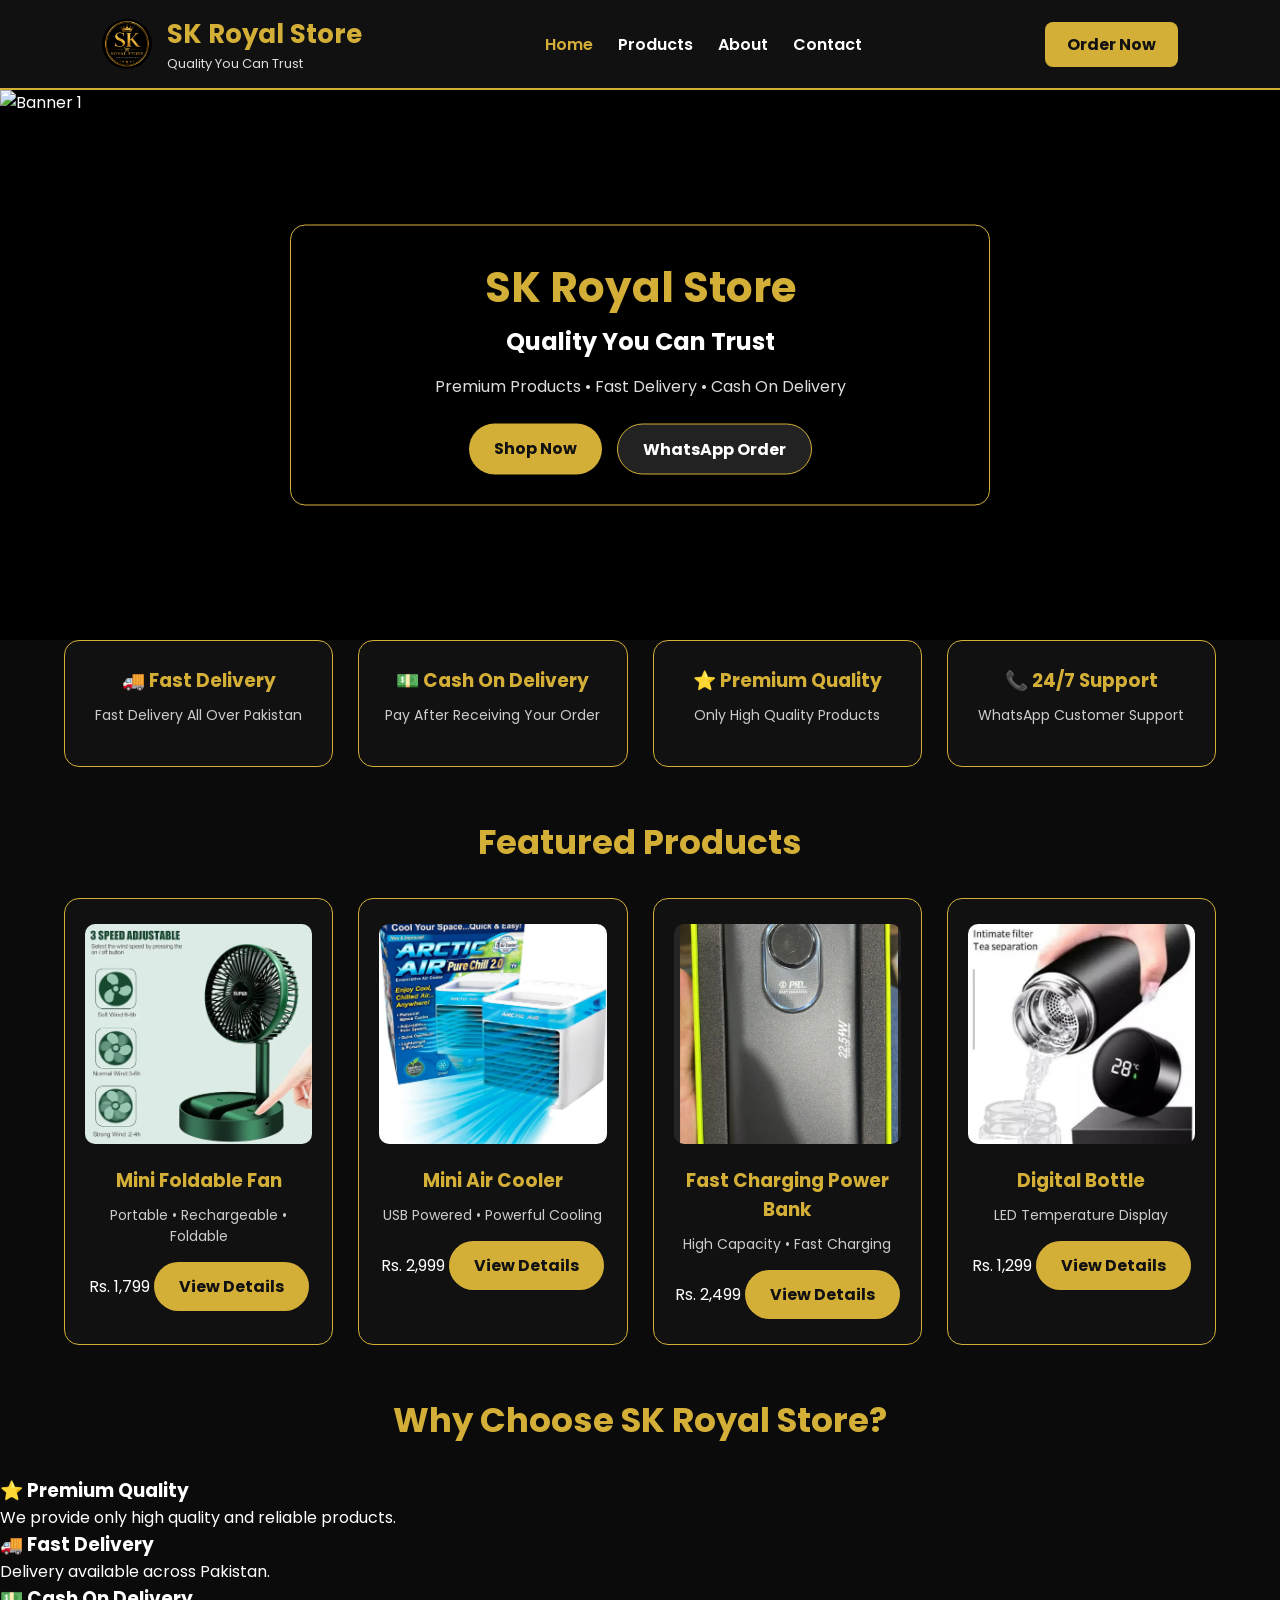
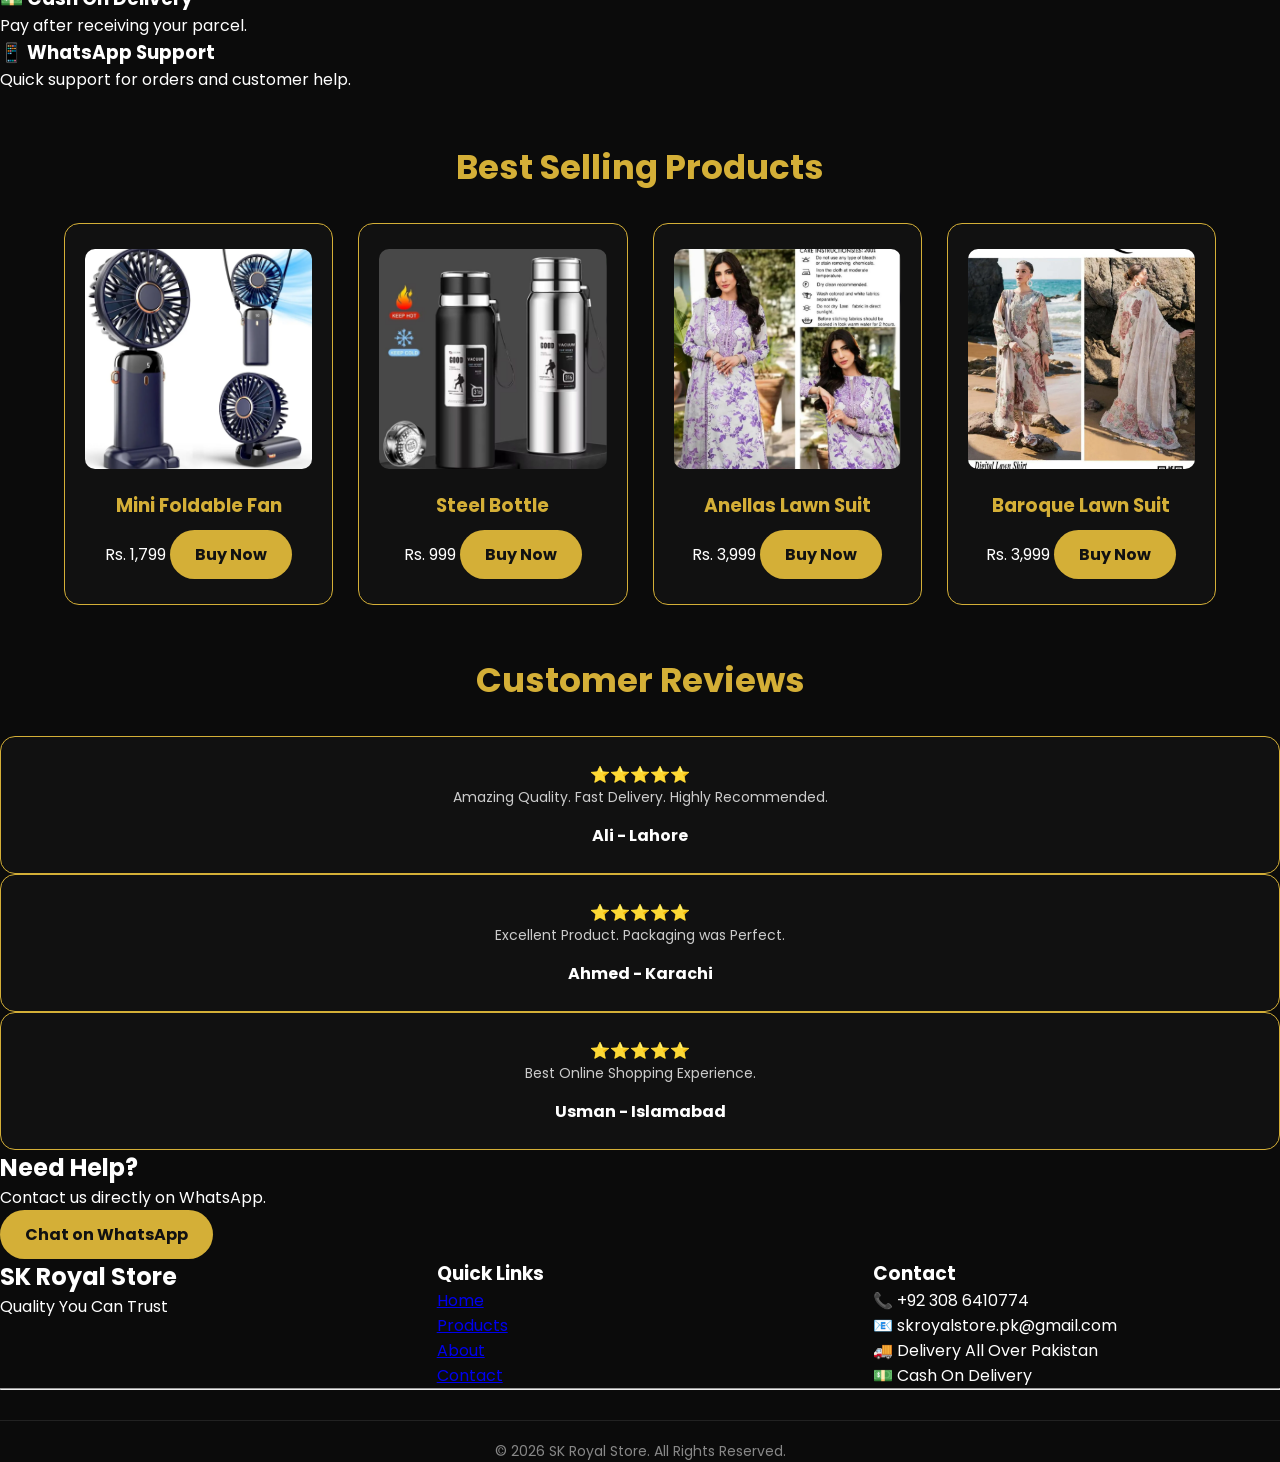
==== commit 1c99d032: "Update index.html" ====
--- a/index.html
+++ b/index.html
@@ -1,201 +1,400 @@
 <!DOCTYPE html>
 <html lang="en">
+
 <head>
-    <meta charset="UTF-8">
-    <meta name="viewport" content="width=device-width, initial-scale=1.0">
-    <title>SK Royal Store - Premium Shopping Experience</title>
-    <style>
-        * { box-sizing: border-box; margin: 0; padding: 0; font-family: 'Segoe UI', Tahoma, Geneva, Verdana, sans-serif; }
-        body { background-color: #0b0b0b; color: #ffffff; line-height: 1.6; }
-
-        /* Top Header */
-        header { background-color: #111111; border-bottom: 2px solid #d4af37; padding: 15px 40px; display: flex; justify-content: space-between; align-items: center; flex-wrap: wrap; }
-        .logo-container { display: flex; align-items: center; gap: 15px; }
-        .logo-container img { height: 50px; width: 50px; border-radius: 50%; border: 1px solid #d4af37; }
-        .logo-text h1 { color: #d4af37; font-size: 24px; margin: 0; font-weight: bold; }
-        .logo-text p { color: #ccc; font-size: 12px; margin: 0; }
-
-        nav { display: flex; gap: 25px; align-items: center; }
-        nav a { color: #ffffff; text-decoration: none; font-weight: 600; font-size: 15px; transition: 0.3s; }
-        nav a:hover, nav a.active { color: #d4af37; }
-        
-        .btn-order-now { background-color: #d4af37; color: #000; padding: 10px 22px; border-radius: 6px; font-weight: bold; text-decoration: none; font-size: 14px; transition: 0.3s; }
-        .btn-order-now:hover { background-color: #fff; color: #000; }
-
-        /* Announcement Bar */
-        .announcement { background-color: #000; color: #d4af37; text-align: center; padding: 8px; font-size: 14px; font-weight: 600; letter-spacing: 1px; border-bottom: 1px solid #222; }
-
-        /* Hero Banner */
-        .hero-banner { max-width: 1200px; margin: 20px auto; padding: 0 15px; }
-        .hero-banner img { width: 100%; height: auto; max-height: 450px; object-fit: cover; border-radius: 10px; border: 1px solid #333; display: block; }
-
-        .container { max-width: 1200px; margin: 40px auto; padding: 0 15px; }
-        .section-title { text-align: center; font-size: 28px; color: #d4af37; margin-bottom: 30px; font-weight: bold; }
-
-        /* Products Grid */
-        .product-grid { display: grid; grid-template-columns: repeat(auto-fit, minmax(250px, 1fr)); gap: 25px; }
-        .product-card { background-color: #141414; border: 1px solid #d4af37; border-radius: 12px; overflow: hidden; text-align: center; padding: 15px; transition: 0.3s; }
-        .product-card:hover { transform: translateY(-5px); box-shadow: 0 5px 15px rgba(212, 175, 55, 0.2); }
-        .product-card img { width: 100%; height: 220px; object-fit: contain; background: #000; border-radius: 8px; }
-        .product-title { font-size: 18px; color: #d4af37; margin: 15px 0 8px 0; font-weight: bold; }
-        .price { font-size: 20px; color: #ffffff; font-weight: bold; margin-bottom: 15px; }
-        .btn-details { background-color: #d4af37; color: #000; padding: 8px 18px; border-radius: 5px; text-decoration: none; font-weight: bold; display: inline-block; }
-
-        /* About Us Section */
-        .about-section { background-color: #111; border: 1px solid #222; border-radius: 10px; padding: 30px; margin: 40px 0; display: flex; flex-wrap: wrap; gap: 30px; align-items: center; }
-        .about-content { flex: 1; min-width: 280px; }
-        .about-content h2 { color: #d4af37; margin-bottom: 15px; }
-        .about-content p { color: #ccc; margin-bottom: 10px; }
-
-        /* Customer Reviews */
-        .reviews-grid { display: grid; grid-template-columns: repeat(auto-fit, minmax(280px, 1fr)); gap: 20px; }
-        .review-card { background: #141414; border: 1px solid #d4af37; border-radius: 8px; padding: 20px; text-align: center; font-style: italic; color: #ddd; }
-
-        /* Newsletter & Footer */
-        .newsletter { text-align: center; margin: 40px 0; }
-        .newsletter input { padding: 12px; width: 280px; border-radius: 20px 0 0 20px; border: none; outline: none; }
-        .newsletter button { padding: 12px 25px; border-radius: 0 20px 20px 0; border: none; background: #d4af37; color: #000; font-weight: bold; cursor: pointer; }
-
-        footer { background-color: #050505; border-top: 1px solid #222; padding: 40px 20px 20px 20px; color: #aaa; }
-        .footer-grid { max-width: 1200px; margin: 0 auto; display: grid; grid-template-columns: repeat(auto-fit, minmax(220px, 1fr)); gap: 30px; }
-        .footer-col h3, .footer-col h4 { color: #fff; margin-bottom: 15px; }
-        .footer-col a { color: #aaa; text-decoration: none; display: block; margin-bottom: 8px; }
-        .footer-col a:hover { color: #d4af37; }
-        .copyright { text-align: center; margin-top: 30px; padding-top: 20px; border-top: 1px solid #1a1a1a; font-size: 13px; }
-
-        /* WhatsApp Floating Button */
-        .whatsapp-float { position: fixed; bottom: 25px; right: 25px; background-color: #25d366; color: white; padding: 12px 20px; border-radius: 30px; text-decoration: none; font-weight: bold; display: flex; align-items: center; gap: 8px; box-shadow: 0 4px 10px rgba(0,0,0,0.5); z-index: 1000; }
-    </style>
+
+<meta charset="UTF-8">
+
+<meta name="viewport" content="width=device-width, initial-scale=1.0">
+
+<title>SK Royal Store | Quality You Can Trust</title>
+
+<meta name="description" content="Premium Online Shopping Store in Pakistan">
+
+<link rel="stylesheet" href="style.css">
+
+<link rel="preconnect" href="https://fonts.googleapis.com">
+
+<link rel="preconnect" href="https://fonts.gstatic.com" crossorigin>
+
+<link href="https://fonts.googleapis.com/css2?family=Poppins:wght@300;400;500;600;700&display=swap" rel="stylesheet">
+
 </head>
+
 <body>
 
-<!-- Header -->
-<header>
-    <div class="logo-container">
-        <img src="logo.png" alt="SK Royal Store Logo" onerror="this.style.display='none'">
-        <div class="logo-text">
-            <h1>SK Royal Store</h1>
-            <p>Quality You Can Trust</p>
-        </div>
-    </div>
-    <nav>
-        <a href="index.html" class="active">Home</a>
-        <a href="Products.html">Products</a>
-        <a href="#about">About Us</a>
-        <a href="#contact">Contact Us</a>
-    </nav>
-    <a href="Products.html" class="btn-order-now">Order Now</a>
+<!-- ================= HEADER ================= -->
+
+<header class="header">
+
+<div class="logo">
+
+<img src="logo.png" alt="SK Royal Store">
+
+<div>
+
+<h2>SK Royal Store</h2>
+
+<p>Quality You Can Trust</p>
+
+</div>
+
+</div>
+
+<nav class="navbar">
+
+<a href="index.html" class="active">Home</a>
+
+<a href="Products.html">Products</a>
+
+<a href="about.html">About</a>
+
+<a href="contact.html">Contact</a>
+
+</nav>
+
+<a href="https://wa.me/923086410774" class="order-btn">
+
+Order Now
+
+</a>
+
 </header>
 
-<!-- Announcement -->
-<div class="announcement">
-    Best Quality • Fast Delivery • Cash On Delivery
-</div>
-
-<!-- Main Banner -->
-<div class="hero-banner">
-    <img src="aircooler-black-1.png" alt="Mini Air Cooler Banner">
-</div>
-
-<!-- Products Section -->
-<div class="container">
-    <h2 class="section-title">Our Featured Products</h2>
-    <div class="product-grid">
-
-        <div class="product-card">
-            <img src="green-fan-1.png" alt="Mini Foldable Fan (Green)">
-            <div class="product-title">Mini Foldable Fan (Green)</div>
-            <div class="price">Rs. 1,850</div>
-            <a href="green-fan.html" class="btn-details">View Details</a>
-        </div>
-
-        <div class="product-card">
-            <img src="sky-blue-fan-1.png" alt="Mini Foldable Fan (Sky Blue)">
-            <div class="product-title">Mini Foldable Fan (Sky Blue)</div>
-            <div class="price">Rs. 1,850</div>
-            <a href="sky-blue-fan.html" class="btn-details">View Details</a>
-        </div>
-
-        <div class="product-card">
-            <img src="pink-black-fan-1.png" alt="Mini Foldable Fan (Pink Black)">
-            <div class="product-title">Mini Foldable Fan (Pink Black)</div>
-            <div class="price">Rs. 1,950</div>
-            <a href="pink-black-fan.html" class="btn-details">View Details</a>
-        </div>
-
-        <div class="product-card">
-            <img src="aircooler-black-1.png" alt="Mini Air Cooler">
-            <div class="product-title">Mini Air Cooler</div>
-            <div class="price">Rs. 2,850</div>
-            <a href="aircooler-black.html" class="btn-details">View Details</a>
-        </div>
-
-    </div>
-</div>
-
-<!-- About Section -->
-<div class="container" id="about">
-    <div class="about-section">
-        <div class="about-content">
-            <h2>About SK Royal Store</h2>
-            <h3 style="color: #d4af37; margin-bottom: 10px;">Pakistan's Trusted Online Store</h3>
-            <p>SK Royal Store provides quality products at affordable prices. We bring trending electronics, fashion and daily use products with easy shopping and reliable service.</p>
-            <p>Our mission is to provide customers with the best online shopping experience across Pakistan.</p>
-        </div>
-    </div>
-</div>
-
-<!-- Customer Reviews -->
-<div class="container">
-    <h2 class="section-title">Customer Reviews</h2>
-    <div class="reviews-grid">
-        <div class="review-card">
-            "Excellent product quality. Fast delivery and great service."
-        </div>
-        <div class="review-card">
-            "SK Royal Store has amazing products at reasonable prices."
-        </div>
-        <div class="review-card">
-            "Received my order on time. Highly recommended!"
-        </div>
-    </div>
-</div>
-
-<!-- Newsletter -->
-<div class="newsletter">
-    <input type="email" placeholder="Enter your email">
-    <button>Subscribe</button>
-</div>
-
-<!-- Footer -->
-<footer id="contact">
-    <div class="footer-grid">
-        <div class="footer-col">
-            <h3>SK Royal Store</h3>
-            <p>Your Trusted Online Shopping Store In Pakistan.</p>
-        </div>
-        <div class="footer-col">
-            <h4>Quick Links</h4>
-            <a href="index.html">Home</a>
-            <a href="Products.html">Products</a>
-            <a href="#about">About Us</a>
-            <a href="#contact">Contact Us</a>
-        </div>
-        <div class="footer-col">
-            <h4>Contact Us</h4>
-            <p>📞 +92 308 6410774</p>
-            <p>✉️ skroyalstore@gmail.com</p>
-        </div>
-    </div>
-    <div class="copyright">
-        © 2026 SK Royal Store. All Rights Reserved.
-    </div>
+<!-- ================= HERO SLIDER ================= -->
+
+<section class="hero-slider">
+
+<div class="slides">
+
+<img src="banner1.png" class="slide active" alt="Banner 1">
+
+<img src="banner2.png" class="slide" alt="Banner 2">
+
+<img src="banner3.png" class="slide" alt="Banner 3">
+
+<img src="banner4.png" class="slide" alt="Banner 4">
+
+<img src="banner5.png" class="slide" alt="Banner 5">
+
+</div>
+
+<div class="hero-overlay">
+
+<h1>SK Royal Store</h1>
+
+<h2>Quality You Can Trust</h2>
+
+<p>
+
+Premium Products • Fast Delivery • Cash On Delivery
+
+</p>
+
+<div class="hero-buttons">
+
+<a href="Products.html" class="gold-btn">
+
+Shop Now
+
+</a>
+
+<a href="https://wa.me/923086410774" class="dark-btn">
+
+WhatsApp Order
+
+</a>
+
+</div>
+
+</div>
+
+</section>
+
+<!-- ================= FEATURES ================= -->
+
+<section class="features">
+
+<div class="feature-box">
+
+<h3>🚚 Fast Delivery</h3>
+
+<p>Fast Delivery All Over Pakistan</p>
+
+</div>
+
+<div class="feature-box">
+
+<h3>💵 Cash On Delivery</h3>
+
+<p>Pay After Receiving Your Order</p>
+
+</div>
+
+<div class="feature-box">
+
+<h3>⭐ Premium Quality</h3>
+
+<p>Only High Quality Products</p>
+
+</div>
+
+<div class="feature-box">
+
+<h3>📞 24/7 Support</h3>
+
+<p>WhatsApp Customer Support</p>
+
+</div>
+
+</section><!-- ================= FEATURED PRODUCTS ================= -->
+
+<section class="featured-products">
+
+<h2 class="section-title">Featured Products</h2>
+
+<div class="product-grid">
+
+<div class="product-card">
+<img src="green-fan-1.png" alt="Green Fan">
+<h3>Mini Foldable Fan</h3>
+<p>Portable • Rechargeable • Foldable</p>
+<span class="price">Rs. 1,799</span>
+<a href="green-fan.html" class="gold-btn">View Details</a>
+</div>
+
+<div class="product-card">
+<img src="aircooler-blue-1.png" alt="Air Cooler">
+<h3>Mini Air Cooler</h3>
+<p>USB Powered • Powerful Cooling</p>
+<span class="price">Rs. 2,999</span>
+<a href="aircooler-blue.html" class="gold-btn">View Details</a>
+</div>
+
+<div class="product-card">
+<img src="powerbank-1.png" alt="Power Bank">
+<h3>Fast Charging Power Bank</h3>
+<p>High Capacity • Fast Charging</p>
+<span class="price">Rs. 2,499</span>
+<a href="powerbank.html" class="gold-btn">View Details</a>
+</div>
+
+<div class="product-card">
+<img src="digital-bottle-1.png" alt="Digital Bottle">
+<h3>Digital Bottle</h3>
+<p>LED Temperature Display</p>
+<span class="price">Rs. 1,299</span>
+<a href="digital-bottle.html" class="gold-btn">View Details</a>
+</div>
+
+</div>
+
+</section>
+
+<!-- ================= WHY CHOOSE US ================= -->
+
+<section class="why-choose">
+
+<h2 class="section-title">Why Choose SK Royal Store?</h2>
+
+<div class="why-grid">
+
+<div class="why-card">
+<h3>⭐ Premium Quality</h3>
+<p>We provide only high quality and reliable products.</p>
+</div>
+
+<div class="why-card">
+<h3>🚚 Fast Delivery</h3>
+<p>Delivery available across Pakistan.</p>
+</div>
+
+<div class="why-card">
+<h3>💵 Cash On Delivery</h3>
+<p>Pay after receiving your parcel.</p>
+</div>
+
+<div class="why-card">
+<h3>📱 WhatsApp Support</h3>
+<p>Quick support for orders and customer help.</p>
+</div>
+
+</div>
+
+</section>
+
+<!-- ================= BEST SELLERS ================= -->
+
+<section class="best-sellers">
+
+<h2 class="section-title">Best Selling Products</h2>
+
+<div class="product-grid">
+
+<div class="product-card">
+<img src="pink-black-fan-1.png" alt="Pink Black Fan">
+<h3>Mini Foldable Fan</h3>
+<span class="price">Rs. 1,799</span>
+<a href="pink-black-fan.html" class="gold-btn">Buy Now</a>
+</div>
+
+<div class="product-card">
+<img src="steel-bottle-1.png" alt="Steel Bottle">
+<h3>Steel Bottle</h3>
+<span class="price">Rs. 999</span>
+<a href="steel-bottle.html" class="gold-btn">Buy Now</a>
+</div>
+
+<div class="product-card">
+<img src="anellas-suit-1.png" alt="Anellas Suit">
+<h3>Anellas Lawn Suit</h3>
+<span class="price">Rs. 3,999</span>
+<a href="anellas-suit.html" class="gold-btn">Buy Now</a>
+</div>
+
+<div class="product-card">
+<img src="baroque-suit-1.png" alt="Baroque Suit">
+<h3>Baroque Lawn Suit</h3>
+<span class="price">Rs. 3,999</span>
+<a href="baroque-suit.html" class="gold-btn">Buy Now</a>
+</div>
+
+</div>
+
+</section><!-- ================= CUSTOMER REVIEWS ================= -->
+
+<section class="reviews">
+
+<h2 class="section-title">Customer Reviews</h2>
+
+<div class="reviews-grid">
+
+<div class="review-card">
+
+⭐⭐⭐⭐⭐
+
+<p>
+
+Amazing Quality. Fast Delivery. Highly Recommended.
+
+</p>
+
+<h4>Ali - Lahore</h4>
+
+</div>
+
+<div class="review-card">
+
+⭐⭐⭐⭐⭐
+
+<p>
+
+Excellent Product. Packaging was Perfect.
+
+</p>
+
+<h4>Ahmed - Karachi</h4>
+
+</div>
+
+<div class="review-card">
+
+⭐⭐⭐⭐⭐
+
+<p>
+
+Best Online Shopping Experience.
+
+</p>
+
+<h4>Usman - Islamabad</h4>
+
+</div>
+
+</div>
+
+</section>
+
+<!-- ================= WHATSAPP ================= -->
+
+<section class="whatsapp-section">
+
+<h2>
+
+Need Help?
+
+</h2>
+
+<p>
+
+Contact us directly on WhatsApp.
+
+</p>
+
+<a href="https://wa.me/923086410774" class="gold-btn">
+
+Chat on WhatsApp
+
+</a>
+
+</section>
+
+<!-- ================= FOOTER ================= -->
+
+<footer>
+
+<div class="footer-content">
+
+<div>
+
+<h2>SK Royal Store</h2>
+
+<p>Quality You Can Trust</p>
+
+</div>
+
+<div>
+
+<h3>Quick Links</h3>
+
+<a href="index.html">Home</a><br>
+
+<a href="Products.html">Products</a><br>
+
+<a href="about.html">About</a><br>
+
+<a href="contact.html">Contact</a>
+
+</div>
+
+<div>
+
+<h3>Contact</h3>
+
+<p>📞 +92 308 6410774</p>
+
+<p>📧 skroyalstore.pk@gmail.com</p>
+
+<p>🚚 Delivery All Over Pakistan</p>
+
+<p>💵 Cash On Delivery</p>
+
+</div>
+
+</div>
+
+<hr>
+
+<p class="copyright">
+
+© 2026 SK Royal Store. All Rights Reserved.
+
+</p>
+
 </footer>
 
-<!-- Floating WhatsApp Button -->
-<a href="https://wa.me/923086410774" class="whatsapp-float" target="_blank">
-    💬 Order On WhatsApp
-</a>
+<script src="script.js"></script>
 
 </body>
+
 </html>
--- a/style.css
+++ b/style.css
@@ -0,0 +1,961 @@
+/* ===================================
+   SK ROYAL STORE - PREMIUM BLACK & GOLD
+=================================== */
+
+* {
+    margin: 0;
+    padding: 0;
+    box-sizing: border-box;
+    font-family: 'Poppins', sans-serif;
+}
+
+html {
+    scroll-behavior: smooth;
+}
+
+body {
+    background: #0d0d0d;
+    color: #fff;
+}
+
+/* HEADER */
+.header {
+    width: 100%;
+    height: 90px;
+    background: #111;
+    display: flex;
+    justify-content: space-between;
+    align-items: center;
+    padding: 0 8%;
+    position: sticky;
+    top: 0;
+    z-index: 999;
+    border-bottom: 2px solid #D4AF37;
+}
+
+.logo {
+    display: flex;
+    align-items: center;
+    gap: 15px;
+}
+
+.logo img {
+    width: 60px;
+    height: 60px;
+    border-radius: 50%;
+    object-fit: cover;
+}
+
+.logo h2 {
+    color: #D4AF37;
+    font-size: 26px;
+    margin: 0;
+}
+
+.logo p {
+    color: #ddd;
+    font-size: 13px;
+    margin: 0;
+}
+
+.navbar {
+    display: flex;
+    gap: 25px;
+}
+
+.navbar a {
+    color: #fff;
+    text-decoration: none;
+    font-weight: 600;
+    transition: .3s;
+}
+
+.navbar a:hover,
+.navbar a.active {
+    color: #D4AF37;
+}
+
+.order-btn {
+    background: #D4AF37;
+    color: #111;
+    text-decoration: none;
+    padding: 10px 22px;
+    border-radius: 8px;
+    font-weight: bold;
+    transition: .3s;
+}
+
+.order-btn:hover {
+    background: #fff;
+    transform: scale(1.05);
+}
+
+/* HERO SLIDER */
+.hero-slider {
+    width: 100%;
+    position: relative;
+    overflow: hidden;
+    background: #000;
+}
+
+.slide {
+    width: 100%;
+    height: 550px;
+    object-fit: cover;
+    display: none;
+    animation: fade 1s;
+}
+
+.slide.active {
+    display: block;
+}
+
+@keyframes fade {
+    from { opacity: 0.4; }
+    to { opacity: 1; }
+}
+
+.hero-overlay {
+    position: absolute;
+    top: 50%;
+    left: 50%;
+    transform: translate(-50%, -50%);
+    text-align: center;
+    background: rgba(0, 0, 0, 0.65);
+    padding: 30px 40px;
+    border-radius: 15px;
+    border: 1px solid #D4AF37;
+    width: 80%;
+    max-width: 700px;
+}
+
+.hero-overlay h1 {
+    color: #D4AF37;
+    font-size: 42px;
+    margin-bottom: 5px;
+}
+
+.hero-overlay h2 {
+    font-size: 24px;
+    color: #fff;
+}
+
+.hero-overlay p {
+    color: #ddd;
+    margin: 15px 0 25px;
+    font-size: 16px;
+}
+
+.hero-buttons {
+    display: flex;
+    gap: 15px;
+    justify-content: center;
+}
+
+.dark-btn {
+    background: #222;
+    color: #fff;
+    padding: 12px 25px;
+    border-radius: 30px;
+    text-decoration: none;
+    font-weight: bold;
+    border: 1px solid #D4AF37;
+    transition: 0.3s;
+}
+
+.dark-btn:hover {
+    background: #D4AF37;
+    color: #111;
+}
+
+/* BUTTONS & TITLES */
+.gold-btn {
+    display: inline-block;
+    background: #D4AF37;
+    color: #111;
+    padding: 12px 25px;
+    border-radius: 30px;
+    text-decoration: none;
+    font-weight: bold;
+    transition: 0.3s;
+    border: none;
+    cursor: pointer;
+}
+
+.gold-btn:hover {
+    background: #fff;
+    color: #000;
+}
+
+.section-title {
+    text-align: center;
+    font-size: 34px;
+    margin: 50px 0 30px;
+    color: #D4AF37;
+}
+
+/* GRIDS & CARDS */
+.features,
+.product-grid,
+.category-grid,
+.review-grid {
+    width: 90%;
+    max-width: 1200px;
+    margin: 0 auto 50px;
+    display: grid;
+    grid-template-columns: repeat(auto-fit, minmax(240px, 1fr));
+    gap: 25px;
+}
+
+.feature-box,
+.product-card,
+.category-card,
+.review-card {
+    background: #111;
+    border: 1px solid #D4AF37;
+    border-radius: 15px;
+    padding: 25px 20px;
+    text-align: center;
+    transition: 0.3s;
+}
+
+.feature-box:hover,
+.product-card:hover,
+.category-card:hover,
+.review-card:hover {
+    transform: translateY(-8px);
+    box-shadow: 0 0 20px rgba(212, 175, 55, 0.3);
+}
+
+.product-card img,
+.category-card img {
+    width: 100%;
+    height: 220px;
+    object-fit: cover;
+    border-radius: 10px;
+    margin-bottom: 15px;
+}
+
+.feature-box h3,
+.product-card h3,
+.category-card h3,
+.review-card h3 {
+    color: #D4AF37;
+    margin-bottom: 10px;
+}
+
+.feature-box p,
+.product-card p,
+.review-card p {
+    color: #ccc;
+    font-size: 14px;
+    margin-bottom: 15px;
+}
+
+/* ABOUT SECTION */
+.about {
+    padding: 40px 5%;
+}
+
+.about-content {
+    display: flex;
+    align-items: center;
+    gap: 40px;
+    flex-wrap: wrap;
+    width: 90%;
+    max-width: 1200px;
+    margin: auto;
+}
+
+.about-text {
+    flex: 1;
+    min-width: 300px;
+}
+
+.about-text h3 {
+    color: #D4AF37;
+    font-size: 28px;
+    margin-bottom: 15px;
+}
+
+.about-text p {
+    color: #ddd;
+    line-height: 1.8;
+    margin-bottom: 15px;
+}
+
+.about-image {
+    flex: 1;
+    min-width: 300px;
+}
+
+.about-image img {
+    width: 100%;
+    border-radius: 15px;
+    border: 1px solid #D4AF37;
+}
+
+/* NEWSLETTER */
+.newsletter {
+    text-align: center;
+    padding: 50px 20px;
+    background: #111;
+    margin-top: 40px;
+}
+
+.newsletter h2 {
+    color: #D4AF37;
+    margin-bottom: 10px;
+}
+
+.subscribe-box {
+    display: flex;
+    justify-content: center;
+    gap: 10px;
+    margin-top: 20px;
+    flex-wrap: wrap;
+}
+
+.subscribe-box input {
+    padding: 12px 20px;
+    width: 300px;
+    border-radius: 30px;
+    border: 1px solid #D4AF37;
+    background: #1b1b1b;
+    color: #fff;
+    outline: none;
+}
+
+/* FOOTER */
+.footer {
+    background: #050505;
+    color: white;
+    padding: 40px 8% 20px;
+    border-top: 1px solid #222;
+}
+
+.footer-content {
+    display: grid;
+    grid-template-columns: repeat(auto-fit, minmax(220px, 1fr));
+    gap: 30px;
+}
+
+.footer h3 {
+    color: #D4AF37;
+    margin-bottom: 15px;
+}
+
+.footer a {
+    display: block;
+    color: #ddd;
+    text-decoration: none;
+    margin: 8px 0;
+    transition: 0.3s;
+}
+
+.footer a:hover {
+    color: #D4AF37;
+}
+
+.copyright {
+    text-align: center;
+    margin-top: 30px;
+    border-top: 1px solid #222;
+    padding-top: 20px;
+    color: #888;
+    font-size: 14px;
+}
+
+/* WHATSAPP BUTTON */
+.whatsapp-btn {
+    position: fixed;
+    right: 25px;
+    bottom: 25px;
+    background: #25D366;
+    color: white;
+    padding: 12px 22px;
+    border-radius: 50px;
+    text-decoration: none;
+    font-weight: bold;
+    box-shadow: 0 5px 20px rgba(0,0,0,0.5);
+    z-index: 1000;
+    transition: 0.3s;
+}
+
+.whatsapp-btn:hover {
+    transform: scale(1.05);
+}
+
+/* MOBILE RESPONSIVE */
+@media(max-width: 768px) {
+    .header {
+        flex-direction: column;
+        height: auto;
+        padding: 15px;
+        gap: 15px;
+    }
+    .slide {
+        height: 350px;
+    }
+    .hero-overlay {
+        width: 90%;
+        padding: 20px;
+    }
+    .hero-overlay h1 {
+        font-size: 28px;
+    }
+    .hero-overlay h2 {
+        font-size: 18px;
+    }
+}.btn-group {
+    display: flex;
+    gap: 8px;
+    justify-content: center;
+    margin-top: 10px;
+}
+
+.detail-btn {
+    background: transparent;
+    color: #dfb253;
+    border: 1px solid #dfb253;
+    padding: 8px 12px;
+    border-radius: 5px;
+    font-size: 13px;
+    text-decoration: none;
+    transition: 0.3s;
+}
+
+.detail-btn:hover {
+    background: #dfb253;
+    color: #000;
+}/* =========================================
+   HEADER & LOGO FIX
+   ========================================= */
+.logo img {
+    width: 50px;
+    height: 50px;
+    object-fit: contain;
+}
+
+/* =========================================
+   PAGE BANNER
+   ========================================= */
+.page-title {
+    background: #111;
+    text-align: center;
+    padding: 30px 20px;
+    border-bottom: 2px solid #dfb253;
+}
+.page-title h1 {
+    color: #dfb253;
+    font-size: 28px;
+    margin-bottom: 5px;
+}
+.page-title p {
+    color: #ccc;
+    font-size: 14px;
+}
+
+/* =========================================
+   ABOUT PAGE DESIGN
+   ========================================= */
+.about-hero {
+    display: flex;
+    flex-wrap: wrap;
+    align-items: center;
+    gap: 30px;
+    max-width: 1100px;
+    margin: 40px auto;
+    padding: 0 20px;
+}
+.about-hero-text {
+    flex: 1;
+    min-width: 280px;
+}
+.about-hero-text h2 {
+    color: #dfb253;
+    font-size: 24px;
+    margin-bottom: 12px;
+}
+.about-hero-text p {
+    color: #ddd;
+    line-height: 1.6;
+    margin-bottom: 10px;
+    font-size: 14px;
+}
+.about-hero-img {
+    flex: 1;
+    min-width: 280px;
+}
+.about-hero-img img {
+    width: 100%;
+    border-radius: 8px;
+    border: 1px solid #dfb253;
+}
+
+.our-values {
+    max-width: 1100px;
+    margin: 40px auto;
+    padding: 0 20px;
+}
+.values-grid {
+    display: grid;
+    grid-template-columns: repeat(auto-fit, minmax(220px, 1fr));
+    gap: 20px;
+    margin-top: 25px;
+}
+.value-card {
+    background: #141414;
+    border: 1px solid #333;
+    padding: 20px;
+    border-radius: 8px;
+    text-align: center;
+    transition: 0.3s;
+}
+.value-card:hover {
+    border-color: #dfb253;
+    transform: translateY(-4px);
+}
+.value-card .icon {
+    font-size: 28px;
+    display: block;
+    margin-bottom: 8px;
+}
+.value-card h3 {
+    color: #dfb253;
+    margin-bottom: 8px;
+    font-size: 18px;
+}
+.value-card p {
+    color: #bbb;
+    font-size: 13px;
+    line-height: 1.5;
+}
+
+/* =========================================
+   CONTACT PAGE DESIGN
+   ========================================= */
+.contact-container {
+    display: flex;
+    flex-wrap: wrap;
+    gap: 30px;
+    max-width: 1100px;
+    margin: 40px auto;
+    padding: 0 20px;
+}
+.contact-info, .contact-form-card {
+    flex: 1;
+    min-width: 280px;
+    background: #141414;
+    border: 1px solid #282828;
+    padding: 25px;
+    border-radius: 10px;
+}
+.contact-info h2, .contact-form-card h2 {
+    color: #dfb253;
+    margin-bottom: 12px;
+    font-size: 20px;
+}
+.contact-info > p {
+    color: #aaa;
+    margin-bottom: 20px;
+    font-size: 13px;
+}
+.info-item {
+    display: flex;
+    align-items: center;
+    gap: 15px;
+    margin-bottom: 18px;
+}
+.info-icon {
+    background: #222;
+    border: 1px solid #dfb253;
+    width: 40px;
+    height: 40px;
+    border-radius: 50%;
+    display: flex;
+    align-items: center;
+    justify-content: center;
+    font-size: 18px;
+}
+.info-item h4 {
+    color: #fff;
+    font-size: 14px;
+    margin-bottom: 2px;
+}
+.info-item p {
+    color: #bbb;
+    font-size: 13px;
+}
+
+.form-group {
+    margin-bottom: 15px;
+}
+.form-group label {
+    display: block;
+    color: #ddd;
+    font-size: 13px;
+    margin-bottom: 5px;
+}
+.form-group input, .form-group textarea {
+    width: 100%;
+    padding: 10px;
+    background: #080808;
+    border: 1px solid #333;
+    border-radius: 5px;
+    color: #fff;
+    box-sizing: border-box;
+}
+.form-group input:focus, .form-group textarea:focus {
+    outline: none;
+    border-color: #dfb253;
+}
+.btn-block {
+    width: 100%;
+    padding: 10px;
+    font-size: 14px;
+    cursor: pointer;
+    background: #dfb253;
+    color: #000;
+    font-weight: 600;
+    border: none;
+    border-radius: 5px;
+}/* ==========================================
+   GLOBAL & HEADER FIX
+   ========================================== */
+body {
+    background-color: #0b0b0b;
+    color: #ffffff;
+    font-family: 'Poppins', sans-serif;
+    margin: 0;
+    padding: 0;
+}
+
+.logo img {
+    max-width: 50px !important;
+    height: auto;
+}
+
+/* ==========================================
+   PAGE BANNER & CARDS DESIGN
+   ========================================== */
+.page-title {
+    background: #141414;
+    text-align: center;
+    padding: 35px 20px;
+    border-bottom: 2px solid #dfb253;
+}
+
+.page-title h1 {
+    color: #dfb253 !important;
+    font-size: 28px;
+    margin-bottom: 8px;
+}
+
+.page-title p {
+    color: #cccccc;
+    font-size: 14px;
+}
+
+/* ABOUT PAGE */
+.about-hero {
+    display: flex;
+    flex-wrap: wrap;
+    align-items: center;
+    gap: 30px;
+    max-width: 1000px;
+    margin: 40px auto;
+    padding: 0 20px;
+}
+
+.about-hero-text {
+    flex: 1;
+    min-width: 280px;
+}
+
+.about-hero-text h2 {
+    color: #dfb253;
+    font-size: 24px;
+}
+
+.about-hero-img {
+    flex: 1;
+    min-width: 280px;
+}
+
+.about-hero-img img {
+    width: 100%;
+    border-radius: 8px;
+    border: 1px solid #dfb253;
+}
+
+.values-grid {
+    display: grid;
+    grid-template-columns: repeat(auto-fit, minmax(200px, 1fr));
+    gap: 20px;
+    max-width: 1000px;
+    margin: 40px auto;
+    padding: 0 20px;
+}
+
+.value-card {
+    background: #181818;
+    border: 1px solid #333;
+    padding: 20px;
+    border-radius: 8px;
+    text-align: center;
+}
+
+.value-card h3 {
+    color: #dfb253;
+}
+
+/* CONTACT PAGE */
+.contact-container {
+    display: flex;
+    flex-wrap: wrap;
+    gap: 30px;
+    max-width: 1000px;
+    margin: 40px auto;
+    padding: 0 20px;
+}
+
+.contact-info, .contact-form-card {
+    flex: 1;
+    min-width: 280px;
+    background: #181818;
+    border: 1px solid #333;
+    padding: 25px;
+    border-radius: 8px;
+}
+
+.contact-info h2, .contact-form-card h2 {
+    color: #dfb253;
+}
+
+.info-item {
+    display: flex;
+    align-items: center;
+    gap: 15px;
+    margin-bottom: 15px;
+}
+
+.info-icon {
+    background: #222;
+    border: 1px solid #dfb253;
+    width: 40px;
+    height: 40px;
+    border-radius: 50%;
+    display: flex;
+    align-items: center;
+    justify-content: center;
+}
+
+.form-group {
+    margin-bottom: 15px;
+}
+
+.form-group label {
+    display: block;
+    margin-bottom: 5px;
+    color: #ccc;
+}
+
+.form-group input, .form-group textarea {
+    width: 100%;
+    padding: 10px;
+    background: #0d0d0d;
+    border: 1px solid #333;
+    color: #fff;
+    border-radius: 4px;
+    box-sizing: border-box;
+}
+
+.btn-block {
+    width: 100%;
+    padding: 12px;
+    background: #dfb253;
+    color: #000;
+    font-weight: bold;
+    border: none;
+    border-radius: 4px;
+    cursor: pointer;
+}
+
+.footer {
+    text-align: center;
+    padding: 20px;
+    background: #141414;
+    border-top: 1px solid #333;
+    margin-top: 40px;
+    color: #888;
+}/* ==========================================
+   GLOBAL & HEADER FIX
+   ========================================== */
+body {
+    background-color: #0b0b0b;
+    color: #ffffff;
+    font-family: 'Poppins', sans-serif;
+    margin: 0;
+    padding: 0;
+}
+
+.logo img {
+    max-width: 50px !important;
+    height: auto;
+}
+
+/* ==========================================
+   PAGE BANNER & CARDS DESIGN
+   ========================================== */
+.page-title {
+    background: #141414;
+    text-align: center;
+    padding: 35px 20px;
+    border-bottom: 2px solid #dfb253;
+}
+
+.page-title h1 {
+    color: #dfb253 !important;
+    font-size: 28px;
+    margin-bottom: 8px;
+}
+
+.page-title p {
+    color: #cccccc;
+    font-size: 14px;
+}
+
+/* ABOUT PAGE */
+.about-hero {
+    display: flex;
+    flex-wrap: wrap;
+    align-items: center;
+    gap: 30px;
+    max-width: 1000px;
+    margin: 40px auto;
+    padding: 0 20px;
+}
+
+.about-hero-text {
+    flex: 1;
+    min-width: 280px;
+}
+
+.about-hero-text h2 {
+    color: #dfb253;
+    font-size: 24px;
+}
+
+.about-hero-img {
+    flex: 1;
+    min-width: 280px;
+}
+
+.about-hero-img img {
+    width: 100%;
+    border-radius: 8px;
+    border: 1px solid #dfb253;
+}
+
+.values-grid {
+    display: grid;
+    grid-template-columns: repeat(auto-fit, minmax(200px, 1fr));
+    gap: 20px;
+    max-width: 1000px;
+    margin: 40px auto;
+    padding: 0 20px;
+}
+
+.value-card {
+    background: #181818;
+    border: 1px solid #333;
+    padding: 20px;
+    border-radius: 8px;
+    text-align: center;
+}
+
+.value-card h3 {
+    color: #dfb253;
+}
+
+/* CONTACT PAGE */
+.contact-container {
+    display: flex;
+    flex-wrap: wrap;
+    gap: 30px;
+    max-width: 1000px;
+    margin: 40px auto;
+    padding: 0 20px;
+}
+
+.contact-info, .contact-form-card {
+    flex: 1;
+    min-width: 280px;
+    background: #181818;
+    border: 1px solid #333;
+    padding: 25px;
+    border-radius: 8px;
+}
+
+.contact-info h2, .contact-form-card h2 {
+    color: #dfb253;
+}
+
+.info-item {
+    display: flex;
+    align-items: center;
+    gap: 15px;
+    margin-bottom: 15px;
+}
+
+.info-icon {
+    background: #222;
+    border: 1px solid #dfb253;
+    width: 40px;
+    height: 40px;
+    border-radius: 50%;
+    display: flex;
+    align-items: center;
+    justify-content: center;
+}
+
+.form-group {
+    margin-bottom: 15px;
+}
+
+.form-group label {
+    display: block;
+    margin-bottom: 5px;
+    color: #ccc;
+}
+
+.form-group input, .form-group textarea {
+    width: 100%;
+    padding: 10px;
+    background: #0d0d0d;
+    border: 1px solid #333;
+    color: #fff;
+    border-radius: 4px;
+    box-sizing: border-box;
+}
+
+.btn-block {
+    width: 100%;
+    padding: 12px;
+    background: #dfb253;
+    color: #000;
+    font-weight: bold;
+    border: none;
+    border-radius: 4px;
+    cursor: pointer;
+}
+
+.footer {
+    text-align: center;
+    padding: 20px;
+    background: #141414;
+    border-top: 1px solid #333;
+    margin-top: 40px;
+    color: #888;
+}
